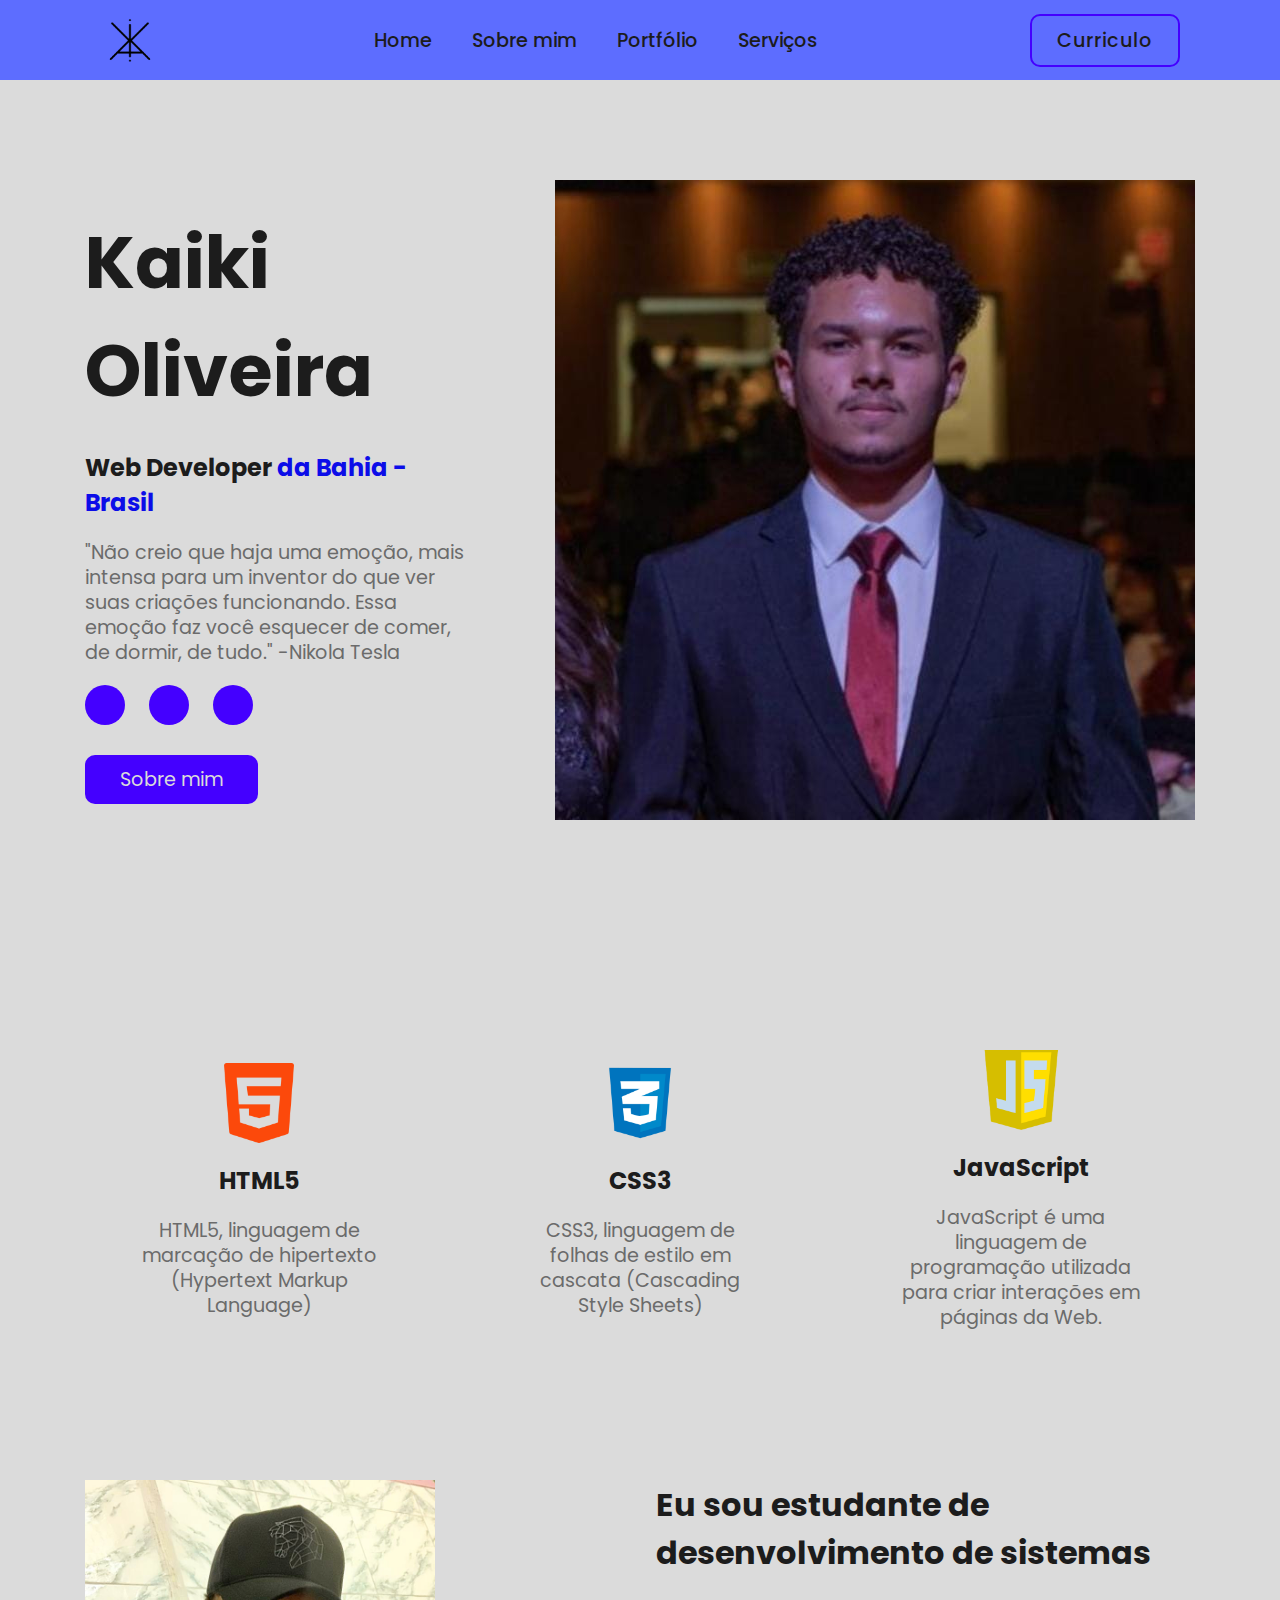
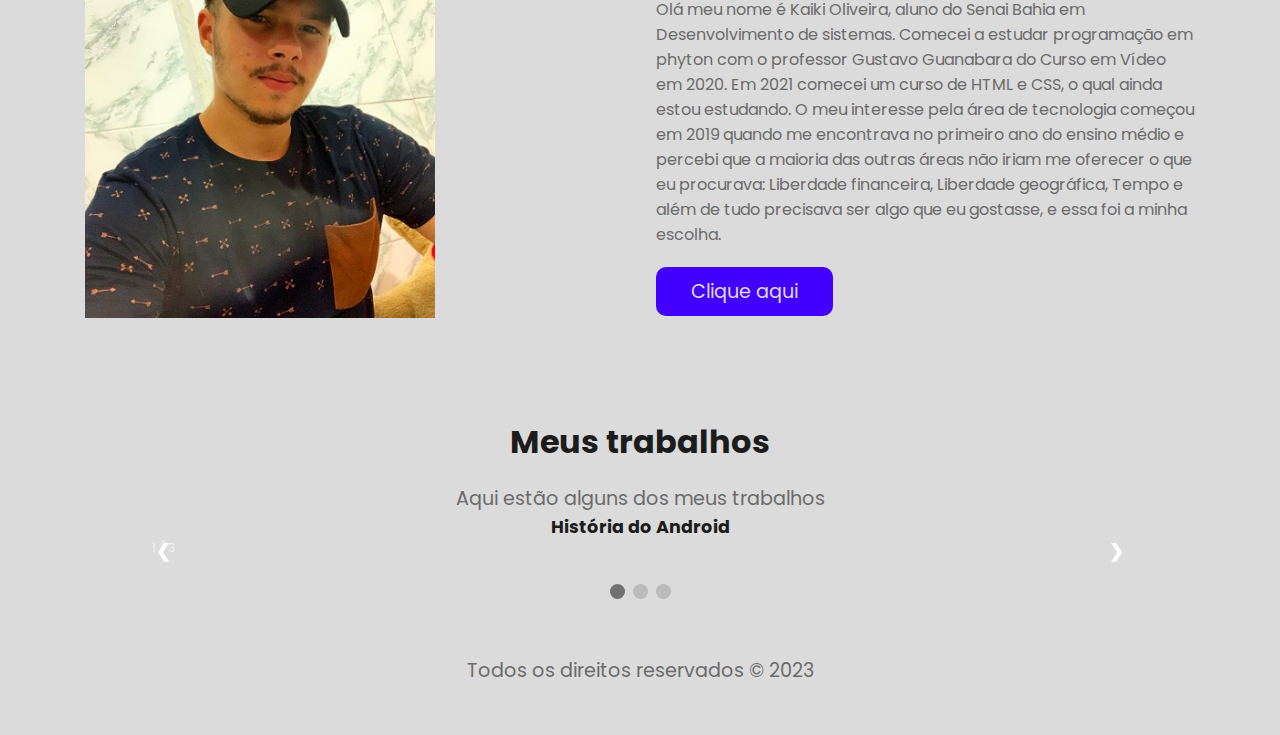
==== index.html @ 431f1cb1 "..." ====
<!DOCTYPE html>
<html lang="en">

<head>
    <meta charset="UTF-8">
    <meta http-equiv="X-UA-Compatible" content="IE=edge">
    <meta name="viewport" content="width=device-width, initial-scale=1.0">
    <link rel="shortcut icon" href="images/logo.png" type="image/x-icon">
    <title>Kaiki Oliveira</title>
    <link rel="stylesheet" href="css/style.css">
    <link rel="stylesheet" href="css/slide.css">
    <link rel="stylesheet" href="https://cdnjs.cloudflare.com/ajax/libs/font-awesome/6.2.0/css/all.min.css"
        integrity="sha512-xh6O/CkQoPOWDdYTDqeRdPCVd1SpvCA9XXcUnZS2FmJNp1coAFzvtCN9BmamE+4aHK8yyUHUSCcJHgXloTyT2A=="
        crossorigin="anonymous" referrerpolicy="no-referrer" />
    <link rel="preconnect" href="https://fonts.googleapis.com">
    <link rel="preconnect" href="https://fonts.gstatic.com" crossorigin>
    <link href="https://fonts.googleapis.com/css2?family=Poppins:wght@300;500;700&display=swap" rel="stylesheet">
</head>

<body onload="carregar()" >
    <!-- header -->
    <header >
        <div id="header">
            <a href="#" class="logo-header"><img src="images/logo.png" alt="logo kaiki"></a>
            <div class="fa-solid-fa-square-ellipsis" id="navbar-icon"><img src="images/menu.png" alt="..."></div>

            <ul class="navbar-header">
                <li><a href="#home">Home</a></li>
                <li><a href="#about">Sobre mim</a></li>
                <li><a href="#portfolio">Portfólio</a></li>
                <li><a href="#services">Serviços</a></li>
                <!--<li><a href="#contact">Fale comigo</a></li>-->
            </ul>
            <a href="curriculo/curriculo-kaiki.pdf" target="_blank" class="bnt-header">Curriculo</a>
        </div>

    </header>
    <!--home-->
    <section class="home" id="home">
        <div class="home-text">
            <h1>Kaiki Oliveira</h1>
            <h5>Web Developer <span>da Bahia - Brasil</span>
            </h5>
            <p>"Não creio que haja uma emoção, mais intensa para um inventor do que ver suas criações funcionando. Essa emoção faz você esquecer de comer, de dormir, de tudo."
                -Nikola Tesla</p>
            <div class="home-social-media">
                <a href="https://www.linkedin.com/in/kaiki-oliveira-22873a235/" target="_blank"><i
                        class="fa-brands fa-linkedin"></i></a>
                <a href="https://github.com/kaiki-oliveira" target="_blank"><i class="fa-brands fa-square-github"></i></a>
                <a href="https://www.instagram.com/kaikioliveira.95/" target="_blank"><i
                        class="fa-brands fa-square-instagram"></i></a>
            </div>
            <a href="#" class="btn">Sobre mim</a>
        </div>
        <div class="home-image">
            <img src="images/kaiki.jpeg" alt="foto de kaiki">
        </div>

    </section>


    <!-- services-->
    <section class="sevices" id="services">
        <div class="services-itens">
            <div class="service-item">
                <div class="service-item-image">
                    <img src="images/html.png" alt="html">
                </div>
                <h3>HTML5</h3>
                <p>HTML5, linguagem de marcação de hipertexto (Hypertext Markup Language)</p>

            </div>

            <div class="service-item">
                <div class="service-item-image">
                    <img src="images/css.png" alt="css">
                </div>
                <h3>CSS3</h3>
                <p>CSS3, linguagem de folhas de estilo em cascata (Cascading Style Sheets)</p>

            </div>
            <div class="service-item">
                <div class="service-item-image">
                    <img src="images/javascript.png" alt="JavaScript">
                </div>
                <h3>JavaScript</h3>
                <p>JavaScript é uma linguagem de programação utilizada para criar interações em páginas da Web.</p>

            </div>



        </div>

    </section>

    <!-- sobre mim-->
    <section class="about" id="about">
        <div class="about-image">
            <img src="images/kaiki-2.jpeg" alt="">
        </div>
        <div class="about-text">
            <h3> Eu sou estudante de desenvolvimento de sistemas</h3>
            <p>Olá meu nome é Kaiki Oliveira, aluno do Senai Bahia em Desenvolvimento de sistemas. Comecei a estudar
                programação em phyton com o professor Gustavo Guanabara do Curso em Vídeo em 2020. Em 2021 comecei um curso de HTML e CSS,
                o qual ainda estou estudando. O meu interesse pela área de tecnologia começou em 2019 quando me encontrava no primeiro ano do ensino médio
                e percebi que a maioria das outras áreas não iriam me oferecer o que eu procurava:
                Liberdade financeira, Liberdade geográfica, Tempo e além de tudo precisava ser algo que eu gostasse, e essa foi a minha escolha.
            </p>
            <a href="#" class="btn">Clique aqui</a>
        </div>

    </section>
    <!--slide-->
    
    <section class="portfolio" id="portfolio">
        <div class="portfolio-head">
            <h3>Meus trabalhos</h3>
            <p>Aqui estão alguns dos meus trabalhos</p>

        </div>
        <div class="slideshow-container">

            <div class="mySlides fade">
                <div class="numbertext">1 / 3</div>

                <div class="img"><a href="https://kaiki-oliveira.github.io/Desafio-Android/" target="_blank"><img src="images/android.png" alt=""></a></div>

                <div class="text">
                    <h3>História do Android</h3>
                </div>
            </div>

            <div class="mySlides fade">
                <div class="numbertext">2 / 3</div>

                <div class="img"><a href="https://kaiki-oliveira.github.io/Blog/" target="_blank"><img src="images/blog.png" alt=""></a></div>

                <div class="text">
                    <h3>Blog de calistenia</h3>
                </div>
            </div>

            <div class="mySlides fade">
                <div class="numbertext">3 / 3</div>

                <div class="img"><a href="https://kaiki-oliveira.github.io/Snake-Game/" target="_blank"><img src="images/snake.png" alt=""></a></div>

                <div class="text">
                    <h3>Jogo da cobrinha</h3>
                </div>
            </div>


            <a class="prev" onclick="plusSlides(-1)">❮</a>
            <a class="next" onclick="plusSlides(1)">❯</a>

        </div>
        <br>

        <div style="text-align:center">
            <span class="dot" onclick="currentSlide(1)"></span>
            <span class="dot" onclick="currentSlide(2)"></span>
            <span class="dot" onclick="currentSlide(3)"></span>
            
        </div>
    </section>

    <!-- contact-->
    <!--<section class="contact" id="contact">
        <div class="contact-container">
            <div class="contact-text">
                <h3>Fale comigo</h3>
                <p>Lorem ipsum dolor sit, amet consectetur adipisicing elit. Vero voluptates illo, quaerat alias earum
                    repudiandae voluptatum suscipit quam esse accusantium corrupti repellat sapiente accusamus non!
                    Quia, libero! Tempore, labore veniam.</p>
            </div>
            <div class="form">
                <form action="">
                    <input type="email" name="email" placeholder="Envie sua mengem" required>
                    <input type="submit" name="submit" value="ENVIR MENSAGEM">
                </form>
            </div>

        </div>

    </section>-->
    <footer>
        <p>Todos os direitos reservados &copy; 2023</p>
    </footer>
    <!-- js scrollreveal -->
    <script src="https://unpkg.com/scrollreveal"></script>
    <!--js-->
    <script type="text/javascript" src="js/script.js"></script>

    <script>
        let slideIndex = 1;
        showSlides(slideIndex);

        function plusSlides(n) {
            showSlides(slideIndex += n);
        }

        function currentSlide(n) {
            showSlides(slideIndex = n);
        }

        function showSlides(n) {
            let i;
            let slides = document.getElementsByClassName("mySlides");
            let dots = document.getElementsByClassName("dot");
            if (n > slides.length) { slideIndex = 1 }
            if (n < 1) { slideIndex = slides.length }
            for (i = 0; i < slides.length; i++) {
                slides[i].style.display = "none";
            }
            for (i = 0; i < dots.length; i++) {
                dots[i].className = dots[i].className.replace(" active", "");
            }
            slides[slideIndex - 1].style.display = "block";
            dots[slideIndex - 1].className += " active";
        }
    </script>
</body>

</html>
---- css/style.css ----
/* name: Kaiki Oliveira Nascmento dos Santos
e-mail: kaikioliveira.95@gmail.com
version: 3.0.1 */
*{
    font-family: 'Poppins', sans-serif;
    padding: 0;
    margin: 0;
    text-decoration: none;
    scroll-behavior: smooth;
}
body{
    background-color: var(--bg-color);
    color: var(--text-color);
}
:root{
    --bg-color:#dbdbdb;
    --text-color:#1c1c1c;
    --main-color:#4400ff;
    --secont-coolor:#6b6b6b;
    --big-font:4.5rem;
    --h2-font:3.2rem;
    --p-font:1.2rem;
}
/*header*/
header{
    position: fixed;
    width: 100%;
    top: 0;
    right: 0;
    z-index: 10;
    background: #5d6dff;
}
#header{
    max-width: 1100px;
    margin: 0 auto;
    display: flex;
    align-items: center;
    justify-content: space-between;
    padding: 10px;
}
.logo-header img{
    width: 60px;
}
.navbar-header{
    display: flex;
    list-style: none;
}
.navbar-header li{
    position: relative;
}
.navbar-header a{
    color: var(--text-color);
    font-size: var(--p-font);
    font-weight: 500;
    padding: 10px 20px;
}
.navbar-header a::after{
    content: '';
    position: absolute;
    width: 0%;
    height: 2px;
    background-color: #0C0DE8;
    bottom: -5px;
    left: 0;
    transition: ease .50s;
}
.navbar-header a:hover::after{
    width: 100%;
}
#navbar-icon{
    font-size: 25px;
    color: var(--text-color);
    z-index: 11;
    cursor: pointer;
    display: none;
}
#navbar-icon img{
    width: 40px;
}
.bnt-header{
    display: inline-block;
    padding: 10px 25px;
    border: 2px solid var(--main-color) ;
    border-radius: 10px;
    color: var(--text-color);
    letter-spacing: 1px;
    font-size: var(--p-font);
    font-weight: 500;
    transition: ease .50s;
}
.bnt-header:hover{
    color: var(--bg-color);
    background: #0C0DE8;
    transform: scale(1.2);
}
.fa-solid, .fas {
    font-family: "Font Awesome 6 Free";
    font-weight: 900;
}
/*home*/
section{
    max-width: 1110px;
    margin: 0 auto;
    padding-top: 100px;
}
.home{
    min-height: 100vh;
    height: 100%;
    width: 100%;
    position: relative;
    display: grid;
    grid-template-columns: repeat(2,1fr);
    align-items: center;
    grid-gap: 5rem;
}
.home-text h1{
    margin: 12px 0 25px 0;
    font-size: var(--big-font);
}
.home-text h5{
    margin-bottom: 20px;
    font-size: 24px;
}
.home-text span{
    color: #0C0DE8;
}
.home-text p{
    font-size: var(--p-font);
    color: var(--secont-coolor);
    line-height: 25px;
    margin-bottom: 20px;
}
.home-social-media a{
    width: 40px;
    height: 40px;
    border-radius: 50%;
    display: inline-flex;
    align-items: center;
    justify-content: center;
    background: var(--main-color);
    color: var(--bg-color);
    margin: 0 20px 30px 0;
}
.home-social-media a:hover{
    transform: scale(1.2);
    background: #0808d1;
    transition: ease .50s;
}
.home-image{
    border: #0808d1;
}
.btn{
    display: inline-block;
    color: var(--bg-color);
    background: var(--main-color);
    font-size: var(--p-font);
    padding: 10px 35px;
    border-radius: 10px;
    transition: ease .50s;
}
.btn:hover{
    transform: scale(1.2);
}

/*services*/
.services-itens{
    display: grid;
    grid-template-columns: repeat(auto-fit, minmax(210px, auto));
    grid-gap: 2rem;
    align-items: center;
    text-align: center;
}
.service-item{
    padding: 50px;
    transition: ease .50s;
    cursor: pointer;
}
.service-item-image img{
    max-width: 100%;
    width: 80px;
    height: auto;
    margin-bottom:20px;
}
.service-item h3{
    font-size: 24px;
    margin-bottom: 20px;

}
.service-item p{
    font-size: var(--p-font);
    color: var(--secont-coolor);
    line-height: 25px;
}
.service-item:hover{
    background: #fff;
    box-shadow: 20px 0 90px 0 rgb(10 10 70 / 10%);
    border-radius: 12px;
    will-change: transform;
    transform: perspective(1000px) rotatex(4.80deg) rotateY(10.2deg) scale3d(1.0,1.0,1.0);
}
/*about*/
.about{
    display: grid;
    grid-template-columns: repeat(2,2fr);
    align-items: center;
    grid-gap:2rem;
}
.about img{
    max-width: 100%;
    width: 350px;
    height: auto;
}
.about-text h3{
    font-size: 32px;
    margin-bottom: 20px;

}
.about-text p{
    font: var(--p-font);
    color: var(--secont-coolor);
    line-height: 25px;
    margin-bottom: 20px;
}

/*portfolio*/


.portfolio-head{
    text-align: center;
}
.portfolio-head h3{
    font-size: 32px;
    margin-bottom: 20px;
}
.portfolio-head p{
    font-size: var(--p-font);
    color: var(--secont-coolor);
    line-height: 25px;
    margin-bottom: 20px;
}
.portfolio-content{
    display: grid;
    grid-template-columns: repeat(auto-fit, minmax(300px, auto));
    grid-gap: 2rem;
    align-items: center;
    margin-top: 10px;
    text-align: center;
    cursor: pointer;
}

/*contact*/
.contact{
    background: linear-gradient(360deg, #0D4EFF, #0C0DE8);
    margin-top: 150px;
    padding: 50px 120px;
    display: flex;
    align-items: center;
    justify-content: center;
    text-align: center;
    border-radius: 10px;

}
.contact-text h3{
    font-size: 25px;
    color: var(--bg-color);
    margin-bottom: 20px;
}
.contact-text p{
    font-size: var(--p-font);
    color: var(--bg-color);
}
.form input[type="email"]{
    max-width: 100%;
    width: 450px;
    padding: 15px;
    background: var(--bg-color);
    color: var(--text-color);
    border: none;
    margin: 0 10px;
    border-radius: 10px;
}
.form input[type="submit"]{
    padding: 15px;
    background: var(--main-color);
    color: var(--bg-color);
    border: none;
    margin: 0 10px;
    border-radius: 10px;
    transition: ease .50s;
}
.form input[type="submit"]:hover{
    transform: scale(1.2);
}
footer{
    text-align: center;
    padding: 50px 0;
    font-size: var(--p-font);
    color: var(--secont-coolor);
}

header.sticky{
    background: #4400ff75;
    padding: 5px 0;
    box-shadow: 0 0 10px rgb(0 0 0 / 20%);
}
---- css/slide.css ----
/* slider */

* {box-sizing: border-box}
body {font-family: Verdana, sans-serif; margin:0}
.mySlides {display: none}
img {vertical-align: middle;}

/* Slideshow container */
.slideshow-container {
  max-width: 1000px;
  position: relative;
  margin: auto;
  border-radius: 10px;
}

/* Next & previous buttons */
.prev, .next {
  cursor: pointer;
  position: absolute;
  top: 50%;
  width: auto;
  padding: 16px;
  margin-top: -22px;
  color: white;
  font-weight: bold;
  font-size: 18px;
  transition: 0.6s ease;
  border-radius: 0 3px 3px 0;
  user-select: none;
}

/* Position the "next button" to the right */
.next {
  right: 0;
  border-radius: 3px 0 0 3px;
}

/* On hover, add a black background color with a little bit see-through */
.prev:hover, .next:hover {
  background-color: rgba(0,0,0,0.8);
}

/* Caption text */
.text {
  color: var(--text-color);
  font-size: 15px;
  padding: 8px 12px;
  position: absolute;
  bottom: 8px;
  width: 100%;
  text-align: center;
}

/* Number text (1/6 etc) */
.numbertext {
  color: #f2f2f2;
  font-size: 12px;
  padding: 8px 12px;
  position: absolute;
  top: 0;
}

/* The dots/bullets/indicators */
.dot {
  cursor: pointer;
  height: 15px;
  width: 15px;
  margin: 0 2px;
  background-color: #bbb;
  border-radius: 50%;
  display: inline-block;
  transition: background-color 0.6s ease;
}

.active, .dot:hover {
  background-color: #717171;
}

/* Fading animation */
.fade {
  animation-name: fade;
  animation-duration: 1.5s;
}
iframe{
  width: 1000px;
  height: 450px;
}

@keyframes fade {
  from {opacity: .4} 
  to {opacity: 1}
}

/* On smaller screens, decrease text size */
@media only screen and (max-width: 300px) {
  .prev, .next,.text {font-size: 11px}
}


@media(max-width: 1200px) { 
    
  section{

    padding-left: 20px; 
    padding-right: 20px; 
    transition: .3s;
  }
  
  .home-image img{
    max-width: 450px; 
    transition: .3s;
  } 
  
  :root{
    --big-font: 4rem; 
    --h2-font: 2.5rem; 
    --p-font: 1rem; 
    transition: .3s;
  }
}
@media(max-width: 860px) {
    
  .home{
    grid-template-columns: 1fr;  
    min-height: 100vh; 
    grid-gap: 1rem;
  } 

  .home-image{
    text-align: center; 
  }
  .slideshow-container {
    max-width: 600px;
    position: relative;
    margin: auto;
    border-radius: 10px;
  }
  iframe{
    width: 600px;
  }
    /*curriculo*/
    .curriculo{
      max-width: 600px;
    }
    .curriculo img{
      max-width: 600px;
    }
}   
@media(max-width: 600px) { 
  #navbar-icon{
    display: block;
}
  :root{
    --big-font: 3rem; 
    --h2-font: 0.8rem; 
    transition: .3s;
  } 
  .home{
    min-height: 80%;
  }
  .home-text{
    max-width: 255px;
  }
  .home-image img{
    max-width: 255px;
  }

  .navbar-header {
    position: absolute;
    top: -1000px; 
    Left: 0; 
    right: 0; 
    flex-direction: column; 
    background: #CCC; 
    opacity: 0.8; 
    text-align: center; 
    transition: all .50s;
  }
  .navbar-header a{
    display: block; 
    padding: 0.8rem;
  }
  .navbar-header a:hover{
    background: var(--main-color); 
    color: var(--bg-color);
  }
      
  .navbar-header a::after{ 
    display: none;   
  }
  .navbar-header.active{
    top: 100%;
  }
      
  .services-itens {
    grid-template-columns: 1fr;
  }
  .about{   
      grid-template-columns: 1fr;
  }

  .about-image {
      text-align: center;
  }
  .about-image img{
    max-width: 255px;
  }
  .about-text{
      text-align: center;
      max-width: 255px;
  }    
  .about-text h3{
    font-size: 30px;
    max-width: 255px;
  }
  .portfolio-content {
      grid-template-columns: 2fr;
  }
  .slideshow-container {
    max-width: 255px;
    position: relative;
    margin: auto;
    border-radius: 10px;
  }
  .portfolio{
    max-width: 255px;
  }
  iframe {
    width: 255px;
  }
  .contact{
    max-width: 255px;
  }
  .form form{
    margin: auto;
    max-width: 235px;
  }

  /*curriculo*/
  .curriculo{
    max-width: 255px;
  }
  .curriculo img{
    max-width: 290px;
  }
}
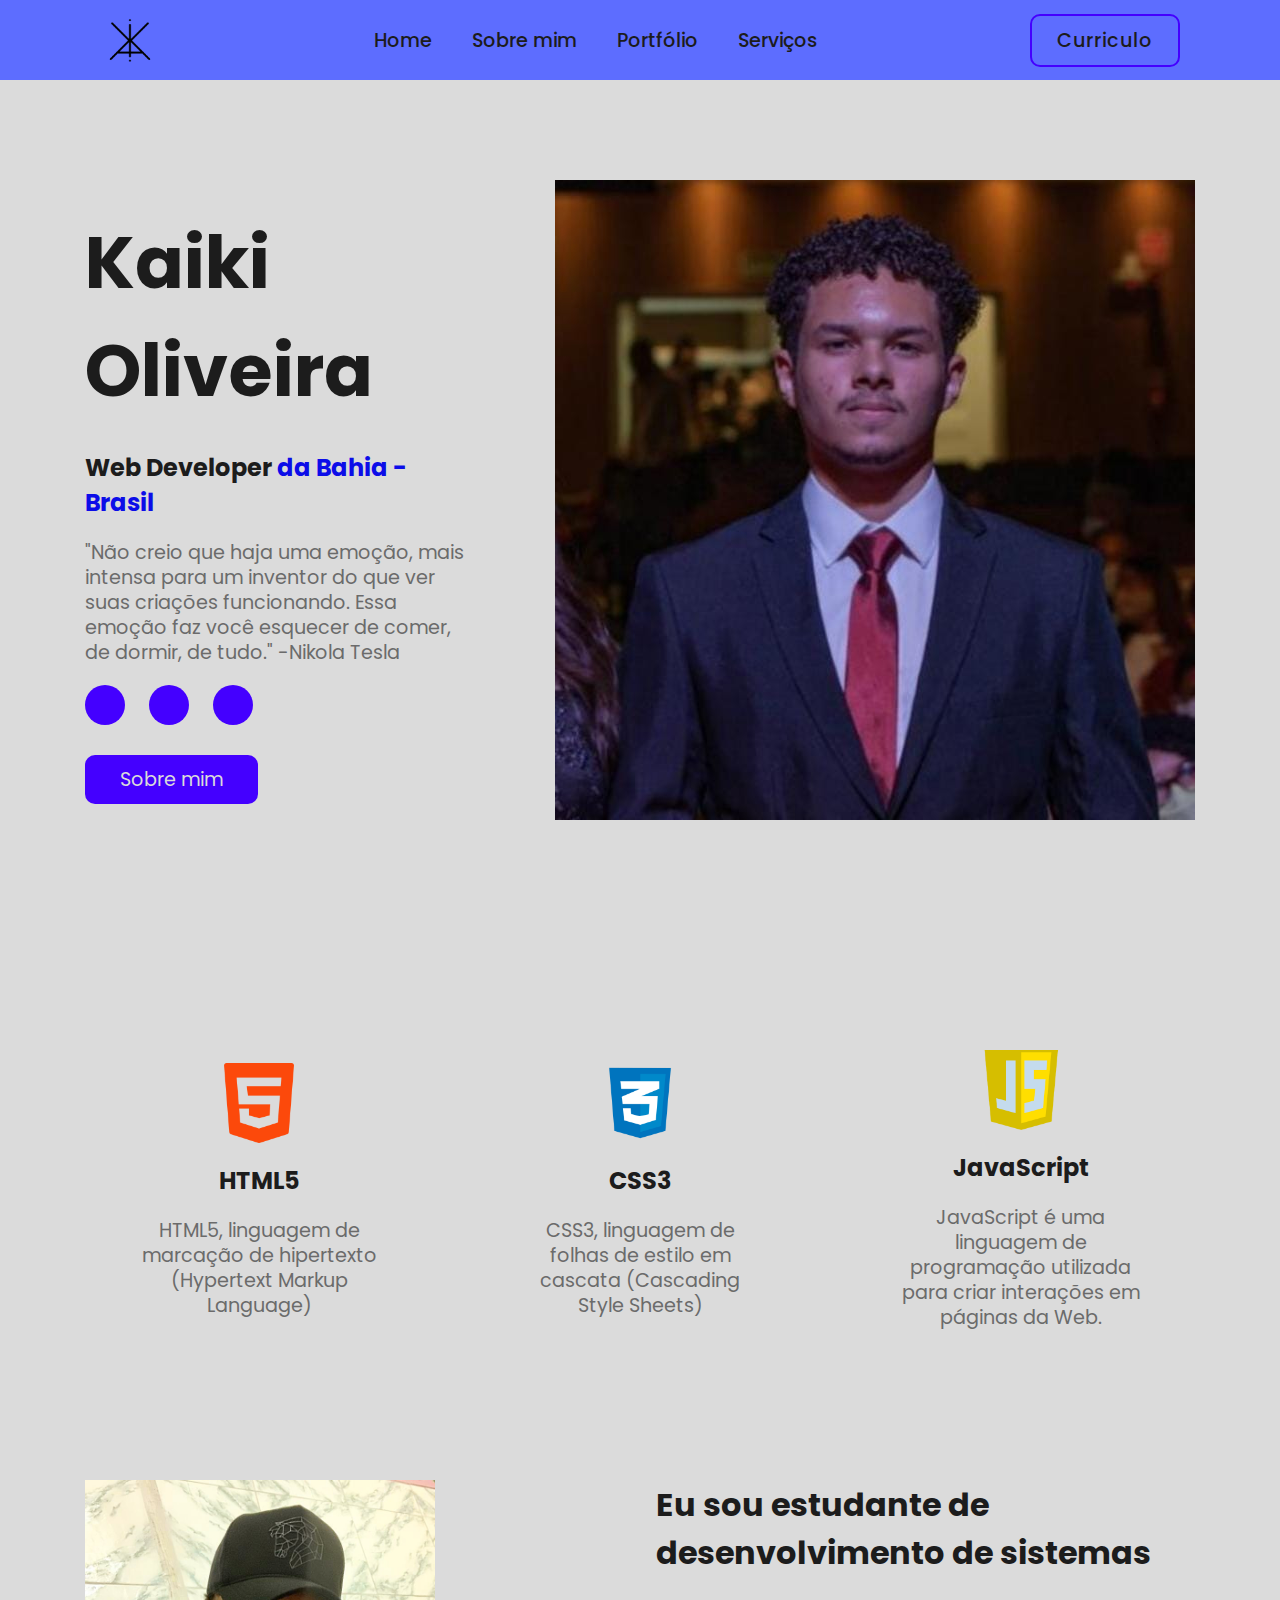
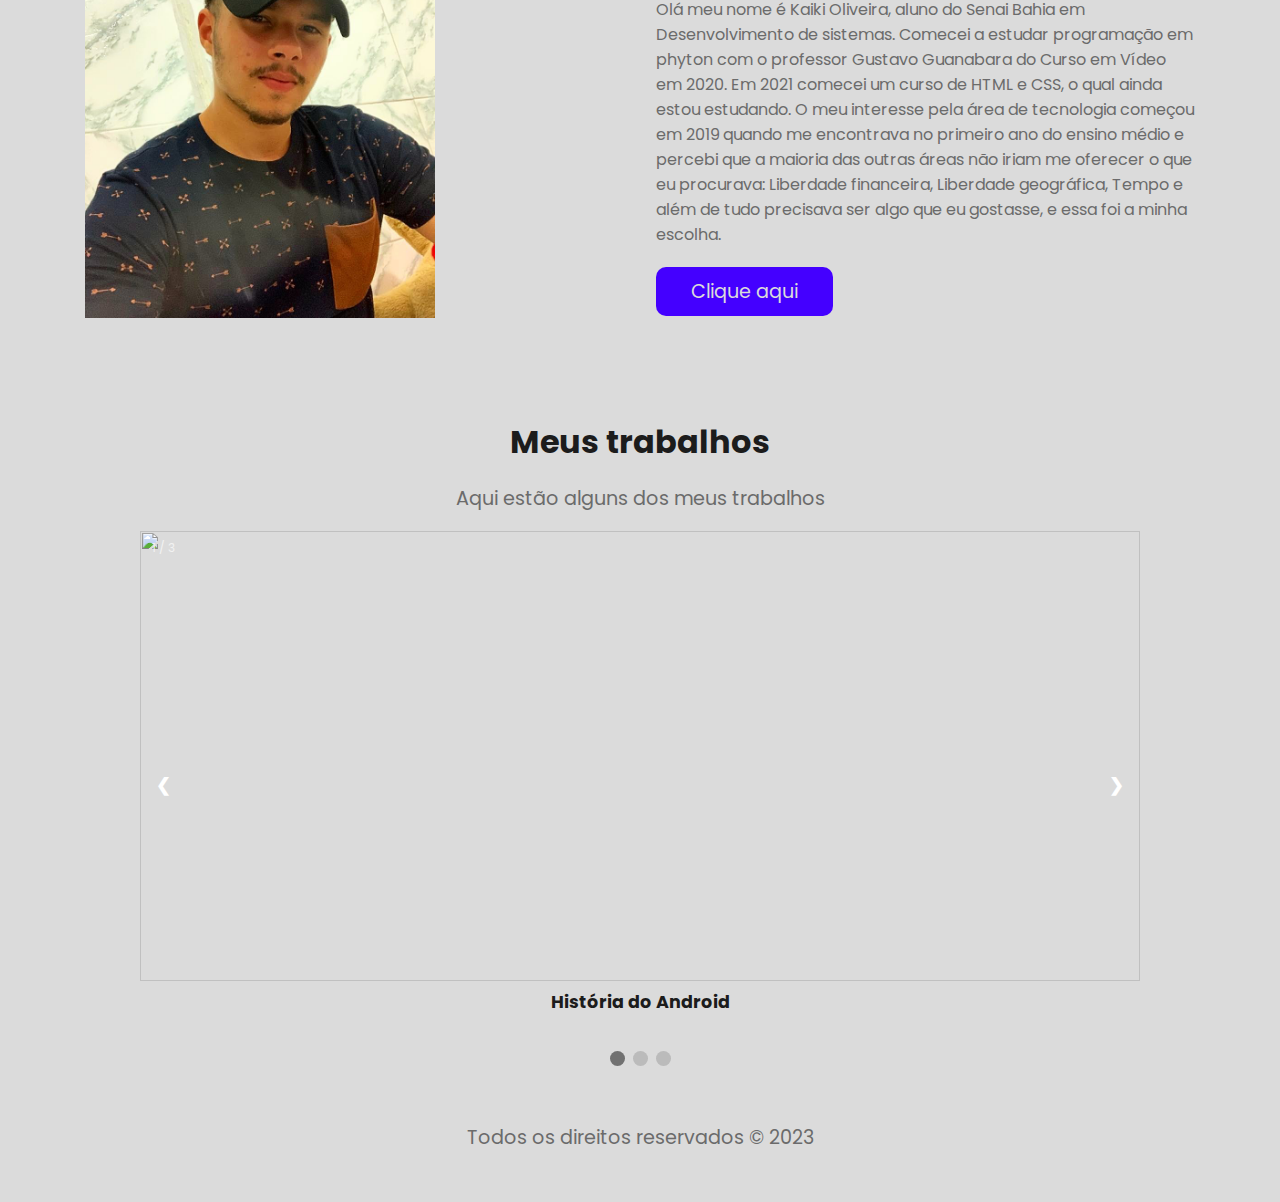
==== commit 474006f3: "responsividade" ====
--- a/index.html
+++ b/index.html
@@ -9,6 +9,7 @@
     <title>Kaiki Oliveira</title>
     <link rel="stylesheet" href="css/style.css">
     <link rel="stylesheet" href="css/slide.css">
+    <link rel="stylesheet" href="css/responsive.css">
     <link rel="stylesheet" href="https://cdnjs.cloudflare.com/ajax/libs/font-awesome/6.2.0/css/all.min.css"
         integrity="sha512-xh6O/CkQoPOWDdYTDqeRdPCVd1SpvCA9XXcUnZS2FmJNp1coAFzvtCN9BmamE+4aHK8yyUHUSCcJHgXloTyT2A=="
         crossorigin="anonymous" referrerpolicy="no-referrer" />
--- a/css/slide.css
+++ b/css/slide.css
@@ -2,7 +2,8 @@
 
 * {box-sizing: border-box}
 body {font-family: Verdana, sans-serif; margin:0}
-.mySlides {display: none}
+.mySlides {
+  display: none}
 img {vertical-align: middle;}
 
 /* Slideshow container */
@@ -42,10 +43,12 @@
 
 /* Caption text */
 .text {
+  
+  
   color: var(--text-color);
   font-size: 15px;
   padding: 8px 12px;
-  position: absolute;
+  
   bottom: 8px;
   width: 100%;
   text-align: center;
@@ -80,8 +83,9 @@
 .fade {
   animation-name: fade;
   animation-duration: 1.5s;
+  
 }
-iframe{
+.img img{
   width: 1000px;
   height: 450px;
 }
@@ -91,156 +95,3 @@
   to {opacity: 1}
 }
 
-/* On smaller screens, decrease text size */
-@media only screen and (max-width: 300px) {
-  .prev, .next,.text {font-size: 11px}
-}
-
-
-@media(max-width: 1200px) { 
-    
-  section{
-
-    padding-left: 20px; 
-    padding-right: 20px; 
-    transition: .3s;
-  }
-  
-  .home-image img{
-    max-width: 450px; 
-    transition: .3s;
-  } 
-  
-  :root{
-    --big-font: 4rem; 
-    --h2-font: 2.5rem; 
-    --p-font: 1rem; 
-    transition: .3s;
-  }
-}
-@media(max-width: 860px) {
-    
-  .home{
-    grid-template-columns: 1fr;  
-    min-height: 100vh; 
-    grid-gap: 1rem;
-  } 
-
-  .home-image{
-    text-align: center; 
-  }
-  .slideshow-container {
-    max-width: 600px;
-    position: relative;
-    margin: auto;
-    border-radius: 10px;
-  }
-  iframe{
-    width: 600px;
-  }
-    /*curriculo*/
-    .curriculo{
-      max-width: 600px;
-    }
-    .curriculo img{
-      max-width: 600px;
-    }
-}   
-@media(max-width: 600px) { 
-  #navbar-icon{
-    display: block;
-}
-  :root{
-    --big-font: 3rem; 
-    --h2-font: 0.8rem; 
-    transition: .3s;
-  } 
-  .home{
-    min-height: 80%;
-  }
-  .home-text{
-    max-width: 255px;
-  }
-  .home-image img{
-    max-width: 255px;
-  }
-
-  .navbar-header {
-    position: absolute;
-    top: -1000px; 
-    Left: 0; 
-    right: 0; 
-    flex-direction: column; 
-    background: #CCC; 
-    opacity: 0.8; 
-    text-align: center; 
-    transition: all .50s;
-  }
-  .navbar-header a{
-    display: block; 
-    padding: 0.8rem;
-  }
-  .navbar-header a:hover{
-    background: var(--main-color); 
-    color: var(--bg-color);
-  }
-      
-  .navbar-header a::after{ 
-    display: none;   
-  }
-  .navbar-header.active{
-    top: 100%;
-  }
-      
-  .services-itens {
-    grid-template-columns: 1fr;
-  }
-  .about{   
-      grid-template-columns: 1fr;
-  }
-
-  .about-image {
-      text-align: center;
-  }
-  .about-image img{
-    max-width: 255px;
-  }
-  .about-text{
-      text-align: center;
-      max-width: 255px;
-  }    
-  .about-text h3{
-    font-size: 30px;
-    max-width: 255px;
-  }
-  .portfolio-content {
-      grid-template-columns: 2fr;
-  }
-  .slideshow-container {
-    max-width: 255px;
-    position: relative;
-    margin: auto;
-    border-radius: 10px;
-  }
-  .portfolio{
-    max-width: 255px;
-  }
-  iframe {
-    width: 255px;
-  }
-  .contact{
-    max-width: 255px;
-  }
-  .form form{
-    margin: auto;
-    max-width: 235px;
-  }
-
-  /*curriculo*/
-  .curriculo{
-    max-width: 255px;
-  }
-  .curriculo img{
-    max-width: 290px;
-  }
-}--- a/css/responsive.css
+++ b/css/responsive.css
@@ -0,0 +1,391 @@
+/* On smaller screens, decrease text size */
+@media only screen and (max-width: 300px) {
+    .prev, .next,.text {font-size: 11px}
+  }
+  
+  
+  @media(max-width: 1200px) { 
+      
+    section{
+  
+      padding-left: 20px; 
+      padding-right: 20px; 
+      transition: .3s;
+    }
+    
+    .home-image img{
+      max-width: 450px; 
+      transition: .3s;
+    } 
+    
+    :root{
+      --big-font: 4rem; 
+      --h2-font: 2.5rem; 
+      --p-font: 1rem; 
+      transition: .3s;
+    }
+  }
+  @media(max-width: 1050px){
+    .slideshow-container {
+      max-width: 900px;
+      position: relative;
+      margin: auto;
+      border-radius: 10px;
+    }
+    .img img{ 
+      max-width: 900px;
+      position: relative;
+      margin: auto;
+      border-radius: 10px;
+    }
+  }
+  @media(max-width: 955px){
+    .slideshow-container {
+      max-width: 800px;
+      position: relative;
+      margin: auto;
+      border-radius: 10px;
+    }
+    .img img{ 
+      max-width: 800px;
+      position: relative;
+      margin: auto;
+      border-radius: 10px;
+    }
+  }
+  
+  @media(max-width: 860px) {
+      
+    .home{
+      grid-template-columns: 1fr;  
+      min-height: 100vh; 
+      grid-gap: 1rem;
+    } 
+  
+    .home-image{
+      text-align: center; 
+    }
+    .slideshow-container {
+      max-width: 600px;
+      position: relative;
+      margin: auto;
+      border-radius: 10px;
+    }
+    .img img{ 
+      max-width: 600px;
+      position: relative;
+      margin: auto;
+      border-radius: 10px;
+    }
+  }   
+  
+  @media(max-width: 670px) { 
+    #navbar-icon{
+      display: block;
+    }
+    :root{
+      --big-font: 3rem; 
+      --h2-font: 0.8rem; 
+      transition: .3s;
+    } 
+    .home{
+      min-height: 80%;
+    }
+    .home-text{
+      max-width: 255px;
+    }
+    .home-image img{
+      max-width: 255px;
+    }
+  
+    .navbar-header {
+      position: absolute;
+      top: -1000px; 
+      Left: 0; 
+      right: 0; 
+      flex-direction: column; 
+      background: #CCC; 
+      opacity: 0.8; 
+      text-align: center; 
+      transition: all .50s;
+    }
+    .navbar-header a{
+      display: block; 
+      padding: 0.8rem;
+    }
+    .navbar-header a:hover{
+      background: var(--main-color); 
+      color: var(--bg-color);
+    }
+        
+    .navbar-header a::after{ 
+      display: none;   
+    }
+    .navbar-header.active{
+      top: 100%;
+    }
+        
+    .services-itens {
+      grid-template-columns: 1fr;
+    }
+    .about{   
+        grid-template-columns: 1fr;
+    }
+  
+    .about-image {
+        text-align: center;
+    }
+    .about-image img{
+      max-width: 255px;
+    }
+    .about-text{
+        text-align: center;
+        max-width: 255px;
+    }    
+    .about-text h3{
+      font-size: 30px;
+      max-width: 255px;
+    }
+    .portfolio-content {
+        grid-template-columns: 2fr;
+    }
+    .slideshow-container {
+      max-width: 500px;
+      position: relative;
+      margin: auto;
+      border-radius: 10px;
+    }
+    .portfolio{
+      max-width: 500px;
+      position: relative;
+      margin: auto;
+      border-radius: 10px;
+    }
+    .img img {
+      width: 460px;
+    }
+    .contact{
+      max-width: 255px;
+    }
+    .form form{
+      margin: auto;
+      max-width: 235px;
+    }
+  
+    /*curriculo*/
+    .curriculo{
+      max-width: 255px;
+    }
+    .curriculo img{
+      max-width: 290px;
+    }
+  }
+  @media(max-width: 520px) { 
+    #navbar-icon{
+      display: block;
+    }
+    :root{
+      --big-font: 3rem; 
+      --h2-font: 0.8rem; 
+      transition: .3s;
+    } 
+    .home{
+      min-height: 80%;
+    }
+    .home-text{
+      max-width: 255px;
+    }
+    .home-image img{
+      max-width: 255px;
+    }
+  
+    .navbar-header {
+      position: absolute;
+      top: -1000px; 
+      Left: 0; 
+      right: 0; 
+      flex-direction: column; 
+      background: #CCC; 
+      opacity: 0.8; 
+      text-align: center; 
+      transition: all .50s;
+    }
+    .navbar-header a{
+      display: block; 
+      padding: 0.8rem;
+    }
+    .navbar-header a:hover{
+      background: var(--main-color); 
+      color: var(--bg-color);
+    }
+        
+    .navbar-header a::after{ 
+      display: none;   
+    }
+    .navbar-header.active{
+      top: 100%;
+    }
+        
+    .services-itens {
+      grid-template-columns: 1fr;
+    }
+    .about{   
+        grid-template-columns: 1fr;
+    }
+  
+    .about-image {
+        text-align: center;
+    }
+    .about-image img{
+      max-width: 255px;
+    }
+    .about-text{
+        text-align: center;
+        max-width: 255px;
+    }    
+    .about-text h3{
+      font-size: 30px;
+      max-width: 255px;
+    }
+    .portfolio-content {
+        grid-template-columns: 2fr;
+    }
+    .slideshow-container {
+      max-width: 350px;
+      position: relative;
+      margin: auto;
+      border-radius: 10px;
+    }
+    .portfolio{
+      max-width: 350px;
+      position: relative;
+      margin: auto;
+      border-radius: 10px;
+    }
+    .img img {
+      max-width: 310px;
+      position: relative;
+      margin: auto;
+      border-radius: 10px;
+    }
+    .contact{
+      max-width: 255px;
+    }
+    .form form{
+      margin: auto;
+      max-width: 235px;
+    }
+  
+    /*curriculo*/
+    .curriculo{
+      max-width: 255px;
+    }
+    .curriculo img{
+      max-width: 290px;
+    }
+  }
+  
+  @media(max-width: 340px) { 
+    #navbar-icon{
+      display: block;
+    }
+    :root{
+      --big-font: 3rem; 
+      --h2-font: 0.8rem; 
+      transition: .3s;
+    } 
+    .home{
+      min-height: 80%;
+    }
+    .home-text{
+      max-width: 255px;
+    }
+    .home-image img{
+      max-width: 255px;
+    }
+  
+    .navbar-header {
+      position: absolute;
+      top: -1000px; 
+      Left: 0; 
+      right: 0; 
+      flex-direction: column; 
+      background: #CCC; 
+      opacity: 0.8; 
+      text-align: center; 
+      transition: all .50s;
+    }
+    .navbar-header a{
+      display: block; 
+      padding: 0.8rem;
+    }
+    .navbar-header a:hover{
+      background: var(--main-color); 
+      color: var(--bg-color);
+    }
+        
+    .navbar-header a::after{ 
+      display: none;   
+    }
+    .navbar-header.active{
+      top: 100%;
+    }
+        
+    .services-itens {
+      grid-template-columns: 1fr;
+    }
+    .about{   
+        grid-template-columns: 1fr;
+    }
+  
+    .about-image {
+        text-align: center;
+    }
+    .about-image img{
+      max-width: 255px;
+    }
+    .about-text{
+        text-align: center;
+        max-width: 255px;
+    }    
+    .about-text h3{
+      font-size: 30px;
+      max-width: 255px;
+    }
+    .portfolio-content {
+        grid-template-columns: 2fr;
+    }
+    .slideshow-container {
+      max-width: 255px;
+      position: relative;
+      margin: auto;
+      border-radius: 10px;
+    }
+    .portfolio{
+      max-width: 255px;
+      position: relative;
+      margin: auto;
+      border-radius: 10px;
+    }
+    .img img {
+      max-width: 215px;
+      position: relative;
+      margin: auto;
+      border-radius: 10px;
+    }
+    .contact{
+      max-width: 255px;
+    }
+    .form form{
+      margin: auto;
+      max-width: 235px;
+    }
+  
+    /*curriculo*/
+    .curriculo{
+      max-width: 255px;
+    }
+    .curriculo img{
+      max-width: 290px;
+    }
+  }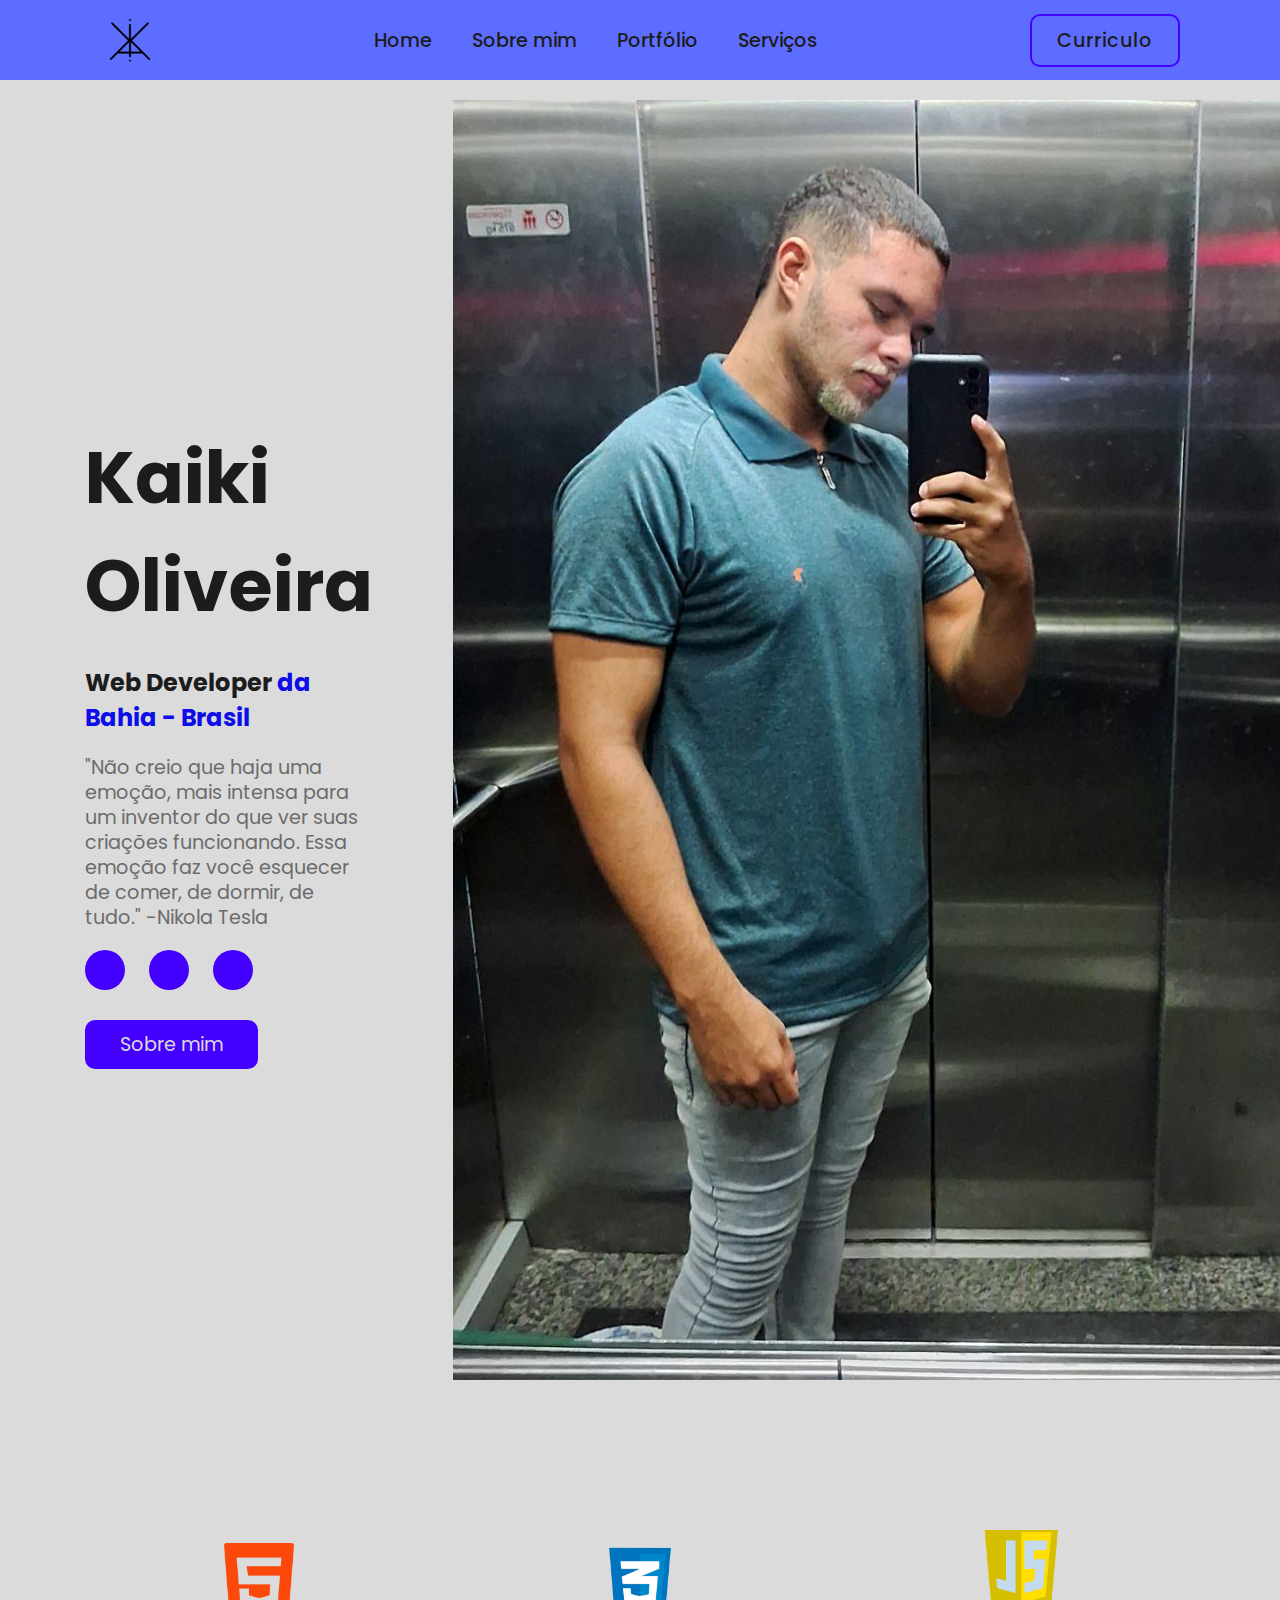
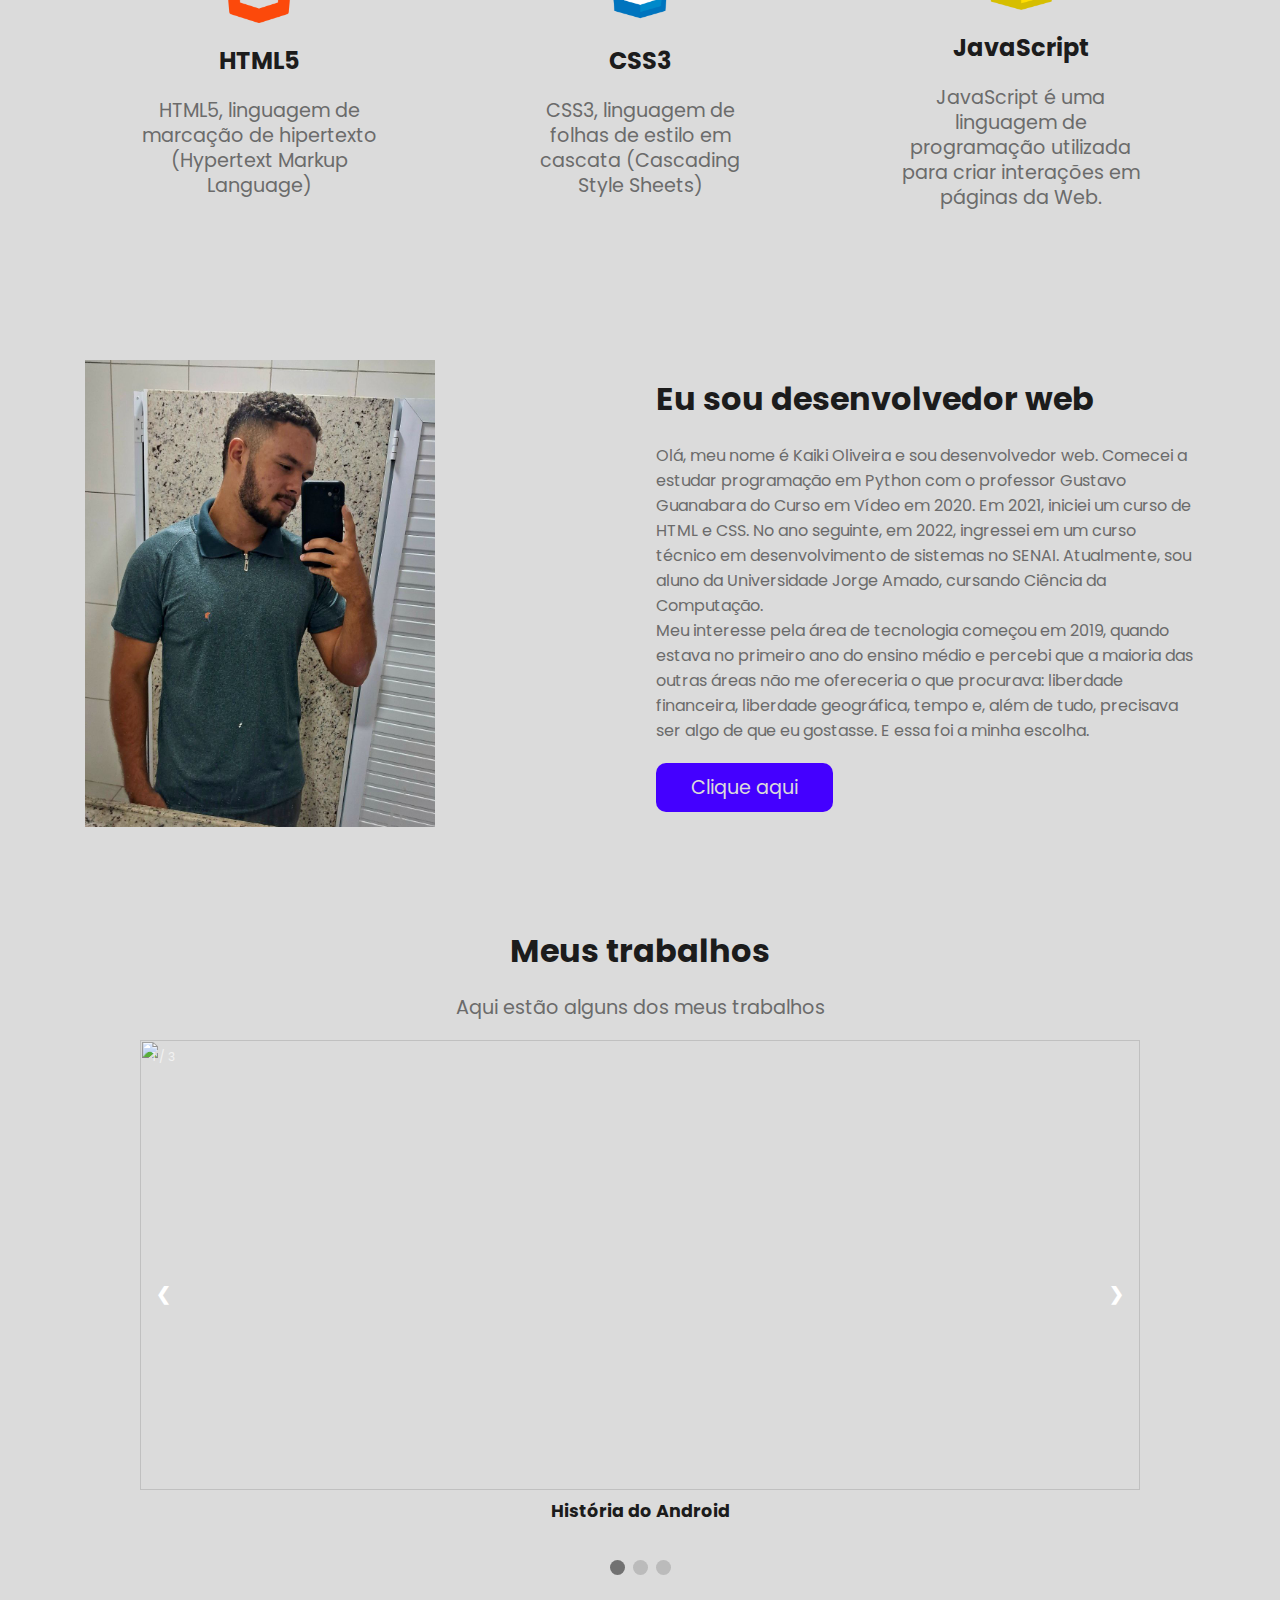
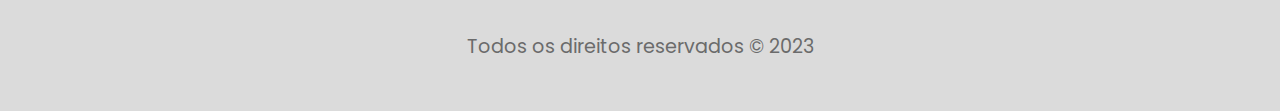
==== commit 3a54bdbf: "Update index.html" ====
--- a/index.html
+++ b/index.html
@@ -63,7 +63,7 @@
     <!-- services-->
     <section class="sevices" id="services">
         <div class="services-itens">
-            <div class="service-item">
+            <div onclick="abrirHtml()" class="service-item">
                 <div class="service-item-image">
                     <img src="images/html.png" alt="html">
                 </div>
@@ -72,7 +72,7 @@
 
             </div>
 
-            <div class="service-item">
+            <div onclick="abrirCss()" class="service-item">
                 <div class="service-item-image">
                     <img src="images/css.png" alt="css">
                 </div>
@@ -80,7 +80,7 @@
                 <p>CSS3, linguagem de folhas de estilo em cascata (Cascading Style Sheets)</p>
 
             </div>
-            <div class="service-item">
+            <div onclick="abrirJavaScript()" class="service-item">
                 <div class="service-item-image">
                     <img src="images/javascript.png" alt="JavaScript">
                 </div>
@@ -101,12 +101,10 @@
             <img src="images/kaiki-2.jpeg" alt="">
         </div>
         <div class="about-text">
-            <h3> Eu sou estudante de desenvolvimento de sistemas</h3>
-            <p>Olá meu nome é Kaiki Oliveira, aluno do Senai Bahia em Desenvolvimento de sistemas. Comecei a estudar
-                programação em phyton com o professor Gustavo Guanabara do Curso em Vídeo em 2020. Em 2021 comecei um curso de HTML e CSS,
-                o qual ainda estou estudando. O meu interesse pela área de tecnologia começou em 2019 quando me encontrava no primeiro ano do ensino médio
-                e percebi que a maioria das outras áreas não iriam me oferecer o que eu procurava:
-                Liberdade financeira, Liberdade geográfica, Tempo e além de tudo precisava ser algo que eu gostasse, e essa foi a minha escolha.
+            <h3> Eu sou desenvolvedor web</h3>
+            <p>Olá, meu nome é Kaiki Oliveira e sou desenvolvedor web. Comecei a estudar programação em Python com o professor Gustavo Guanabara do Curso em Vídeo em 2020. Em 2021, iniciei um curso de HTML e CSS. No ano seguinte, em 2022, ingressei em um curso técnico em desenvolvimento de sistemas no SENAI. Atualmente, sou aluno da Universidade Jorge Amado, cursando Ciência da Computação. 
+            <br>
+            Meu interesse pela área de tecnologia começou em 2019, quando estava no primeiro ano do ensino médio e percebi que a maioria das outras áreas não me ofereceria o que procurava: liberdade financeira, liberdade geográfica, tempo e, além de tudo, precisava ser algo de que eu gostasse. E essa foi a minha escolha.
             </p>
             <a href="#" class="btn">Clique aqui</a>
         </div>
--- a/css/responsive.css
+++ b/css/responsive.css
@@ -1,10 +1,10 @@
 /* On smaller screens, decrease text size */
 @media only screen and (max-width: 300px) {
     .prev, .next,.text {font-size: 11px}
-  }
-  
-  
-  @media(max-width: 1200px) { 
+}
+  
+  
+@media(max-width: 1200px) { 
       
     section{
   
@@ -24,8 +24,8 @@
       --p-font: 1rem; 
       transition: .3s;
     }
-  }
-  @media(max-width: 1050px){
+}
+@media(max-width: 1050px){
     .slideshow-container {
       max-width: 900px;
       position: relative;
@@ -38,8 +38,8 @@
       margin: auto;
       border-radius: 10px;
     }
-  }
-  @media(max-width: 955px){
+}
+@media(max-width: 955px){
     .slideshow-container {
       max-width: 800px;
       position: relative;
@@ -52,9 +52,9 @@
       margin: auto;
       border-radius: 10px;
     }
-  }
-  
-  @media(max-width: 860px) {
+}
+  
+@media(max-width: 860px) {
       
     .home{
       grid-template-columns: 1fr;  
@@ -77,9 +77,9 @@
       margin: auto;
       border-radius: 10px;
     }
-  }   
-  
-  @media(max-width: 670px) { 
+}   
+  
+@media(max-width: 670px) { 
     #navbar-icon{
       display: block;
     }
@@ -90,9 +90,11 @@
     } 
     .home{
       min-height: 80%;
+      
     }
     .home-text{
-      max-width: 255px;
+      
+      text-align: center;
     }
     .home-image img{
       max-width: 255px;
@@ -140,11 +142,9 @@
     }
     .about-text{
         text-align: center;
-        max-width: 255px;
     }    
     .about-text h3{
       font-size: 30px;
-      max-width: 255px;
     }
     .portfolio-content {
         grid-template-columns: 2fr;
@@ -172,15 +172,8 @@
       max-width: 235px;
     }
   
-    /*curriculo*/
-    .curriculo{
-      max-width: 255px;
-    }
-    .curriculo img{
-      max-width: 290px;
-    }
-  }
-  @media(max-width: 520px) { 
+}
+@media(max-width: 520px) { 
     #navbar-icon{
       display: block;
     }
@@ -193,7 +186,7 @@
       min-height: 80%;
     }
     .home-text{
-      max-width: 255px;
+        text-align: center;
     }
     .home-image img{
       max-width: 255px;
@@ -241,11 +234,9 @@
     }
     .about-text{
         text-align: center;
-        max-width: 255px;
     }    
     .about-text h3{
       font-size: 30px;
-      max-width: 255px;
     }
     .portfolio-content {
         grid-template-columns: 2fr;
@@ -275,17 +266,9 @@
       margin: auto;
       max-width: 235px;
     }
-  
-    /*curriculo*/
-    .curriculo{
-      max-width: 255px;
-    }
-    .curriculo img{
-      max-width: 290px;
-    }
-  }
-  
-  @media(max-width: 340px) { 
+}
+  
+@media(max-width: 340px) { 
     #navbar-icon{
       display: block;
     }
@@ -298,7 +281,7 @@
       min-height: 80%;
     }
     .home-text{
-      max-width: 255px;
+      text-align: center;
     }
     .home-image img{
       max-width: 255px;
@@ -346,11 +329,9 @@
     }
     .about-text{
         text-align: center;
-        max-width: 255px;
     }    
     .about-text h3{
       font-size: 30px;
-      max-width: 255px;
     }
     .portfolio-content {
         grid-template-columns: 2fr;
@@ -380,12 +361,4 @@
       margin: auto;
       max-width: 235px;
     }
-  
-    /*curriculo*/
-    .curriculo{
-      max-width: 255px;
-    }
-    .curriculo img{
-      max-width: 290px;
-    }
-  }+}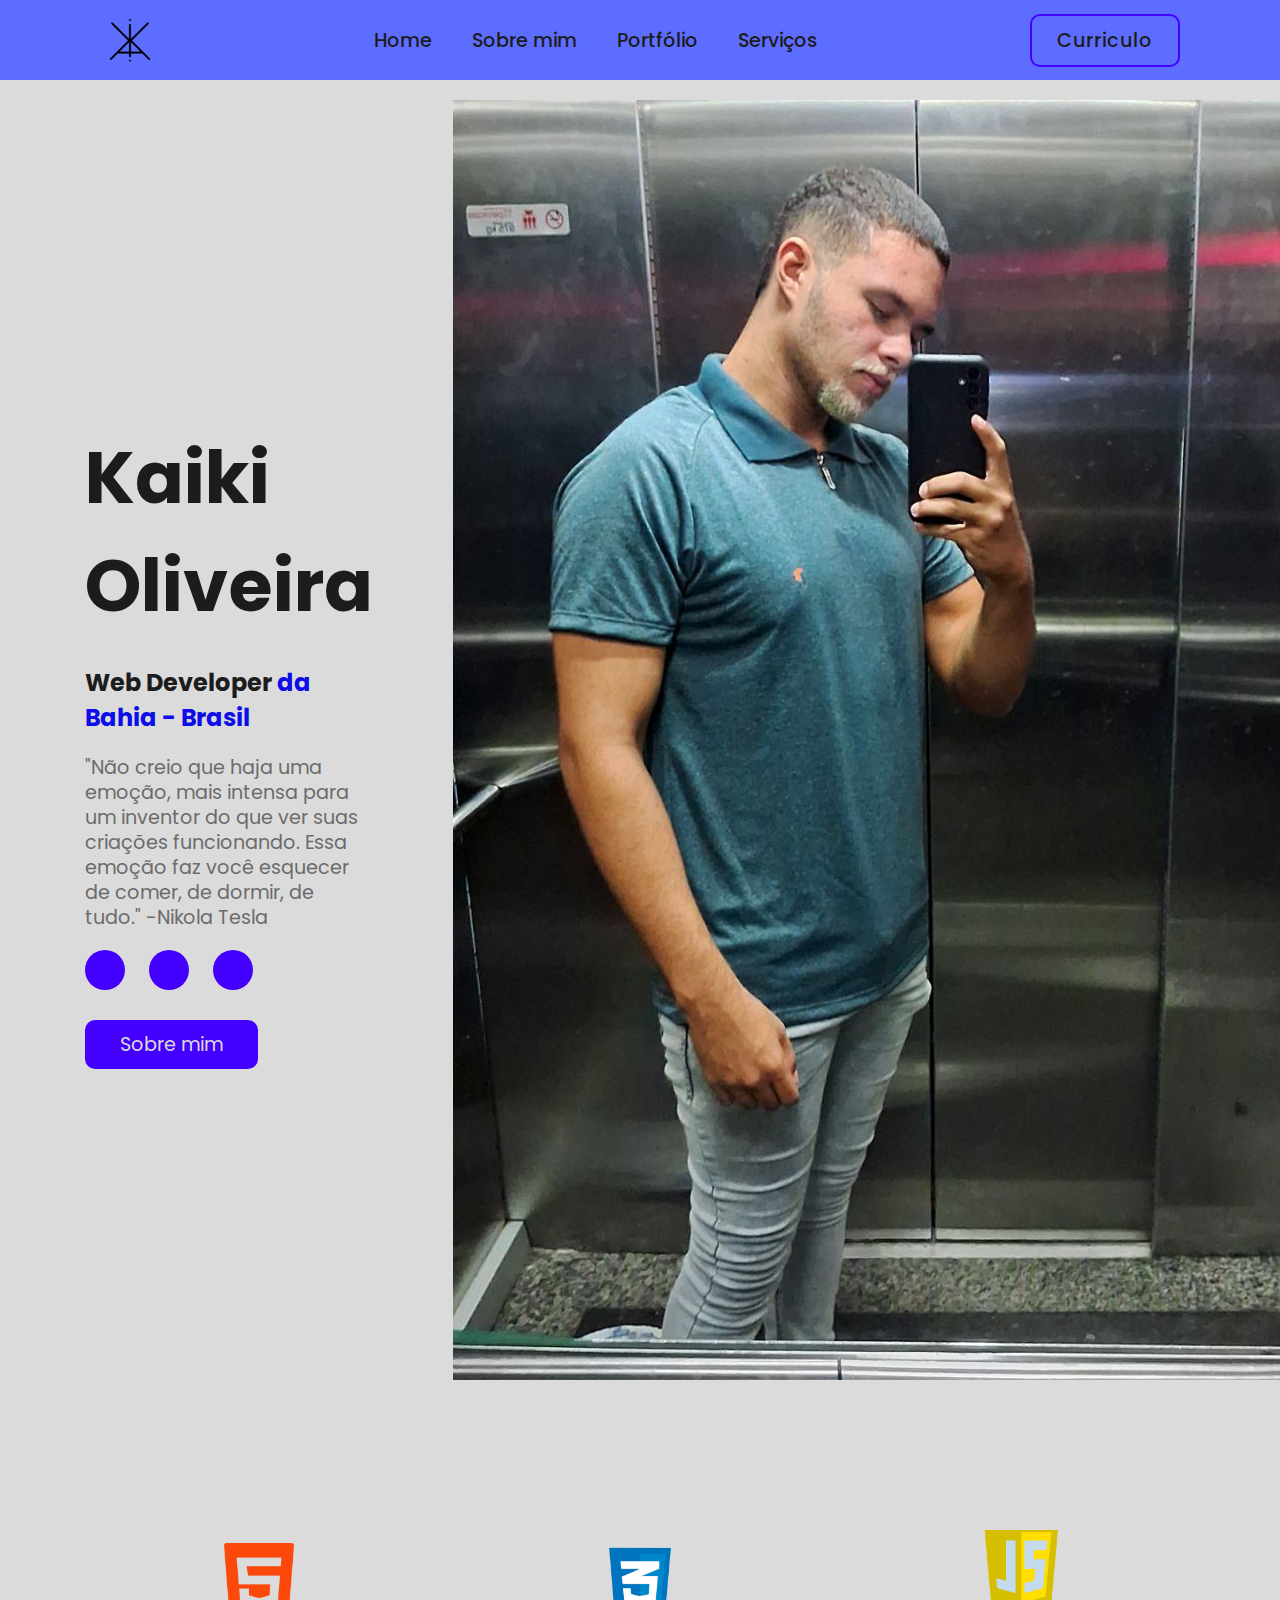
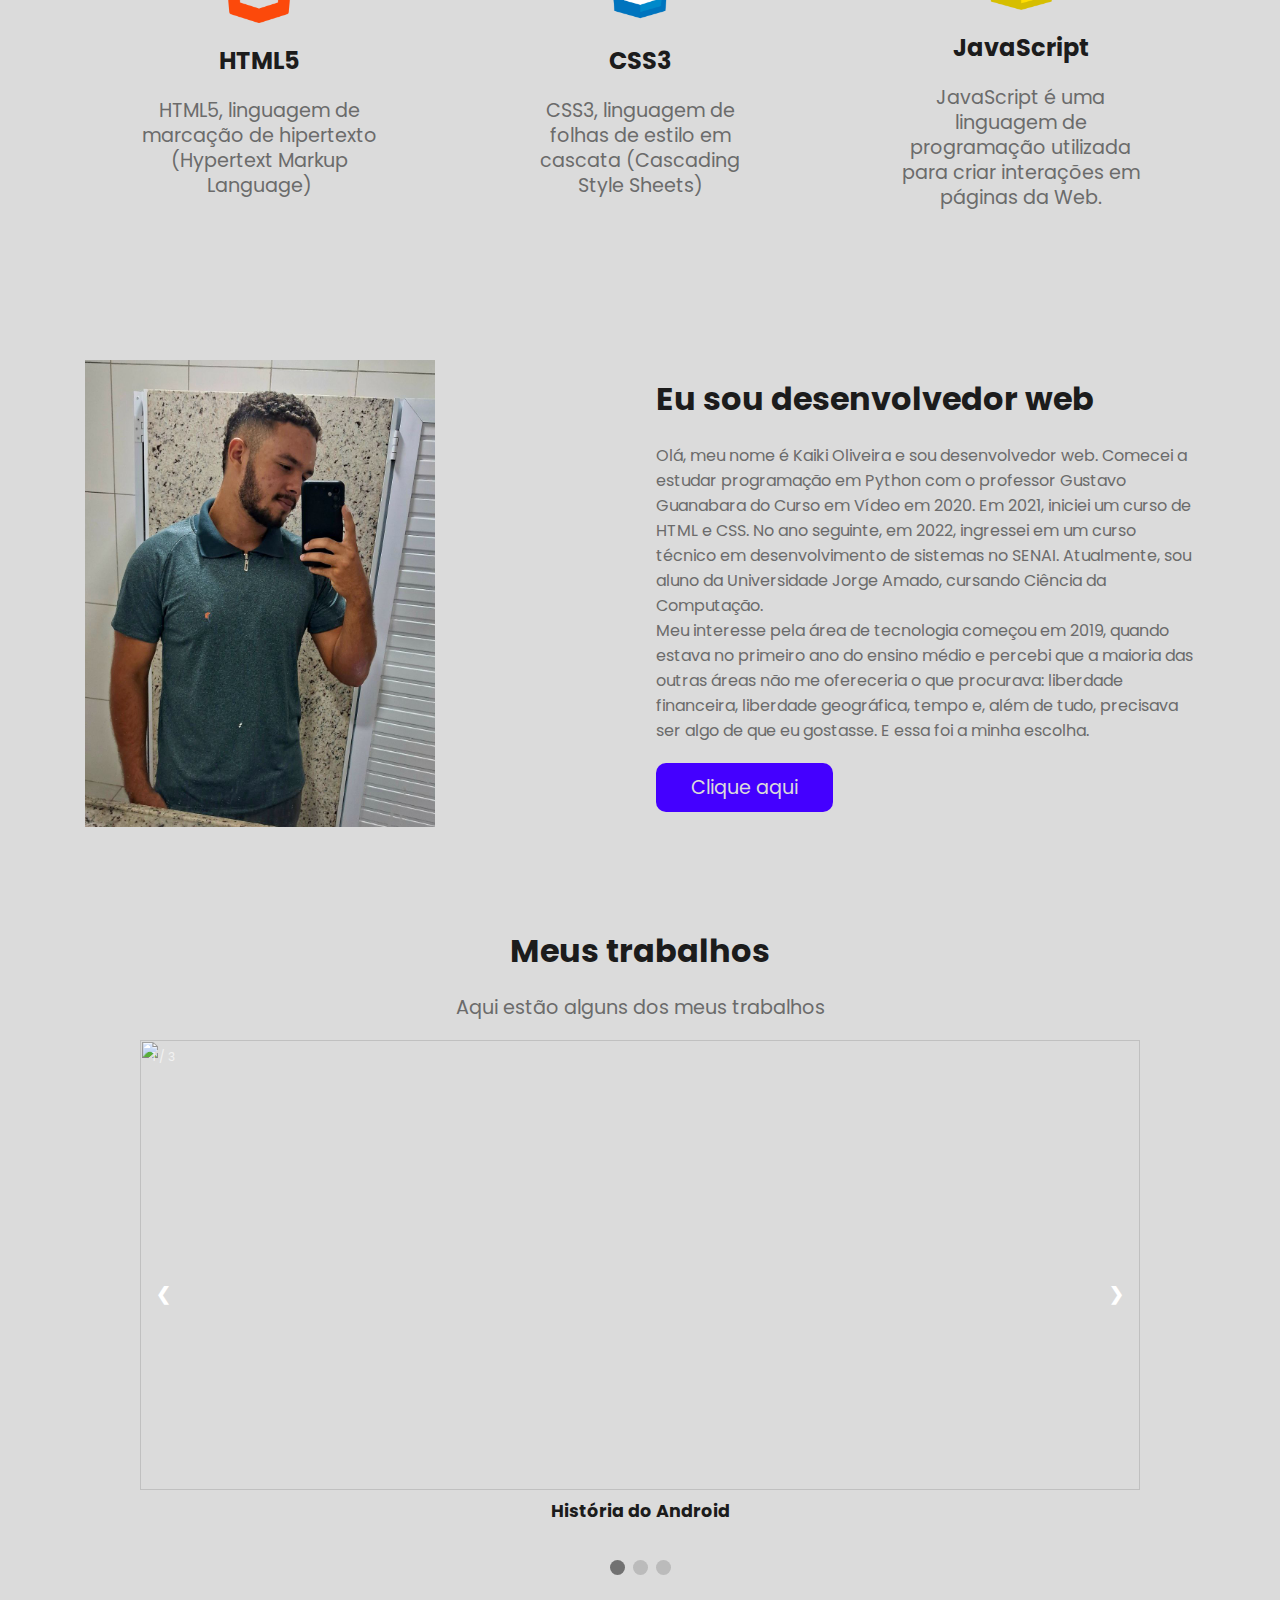
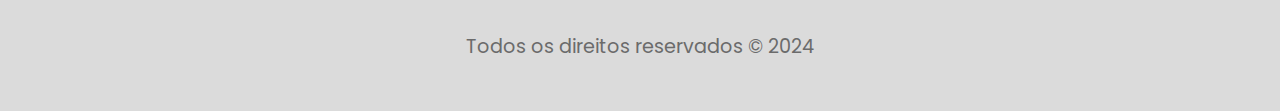
==== commit d05b501c: "Atualizar o index.html" ====
--- a/index.html
+++ b/index.html
@@ -130,7 +130,7 @@
                 </div>
             </div>
 
-            <div class="mySlides fade">
+         <!--   <div class="mySlides fade">
                 <div class="numbertext">2 / 3</div>
 
                 <div class="img"><a href="https://kaiki-oliveira.github.io/Blog/" target="_blank"><img src="images/blog.png" alt=""></a></div>
@@ -138,7 +138,7 @@
                 <div class="text">
                     <h3>Blog de calistenia</h3>
                 </div>
-            </div>
+            </div> -->
 
             <div class="mySlides fade">
                 <div class="numbertext">3 / 3</div>
@@ -185,7 +185,7 @@
 
     </section>-->
     <footer>
-        <p>Todos os direitos reservados &copy; 2023</p>
+        <p>Todos os direitos reservados &copy; 2024</p>
     </footer>
     <!-- js scrollreveal -->
     <script src="https://unpkg.com/scrollreveal"></script>
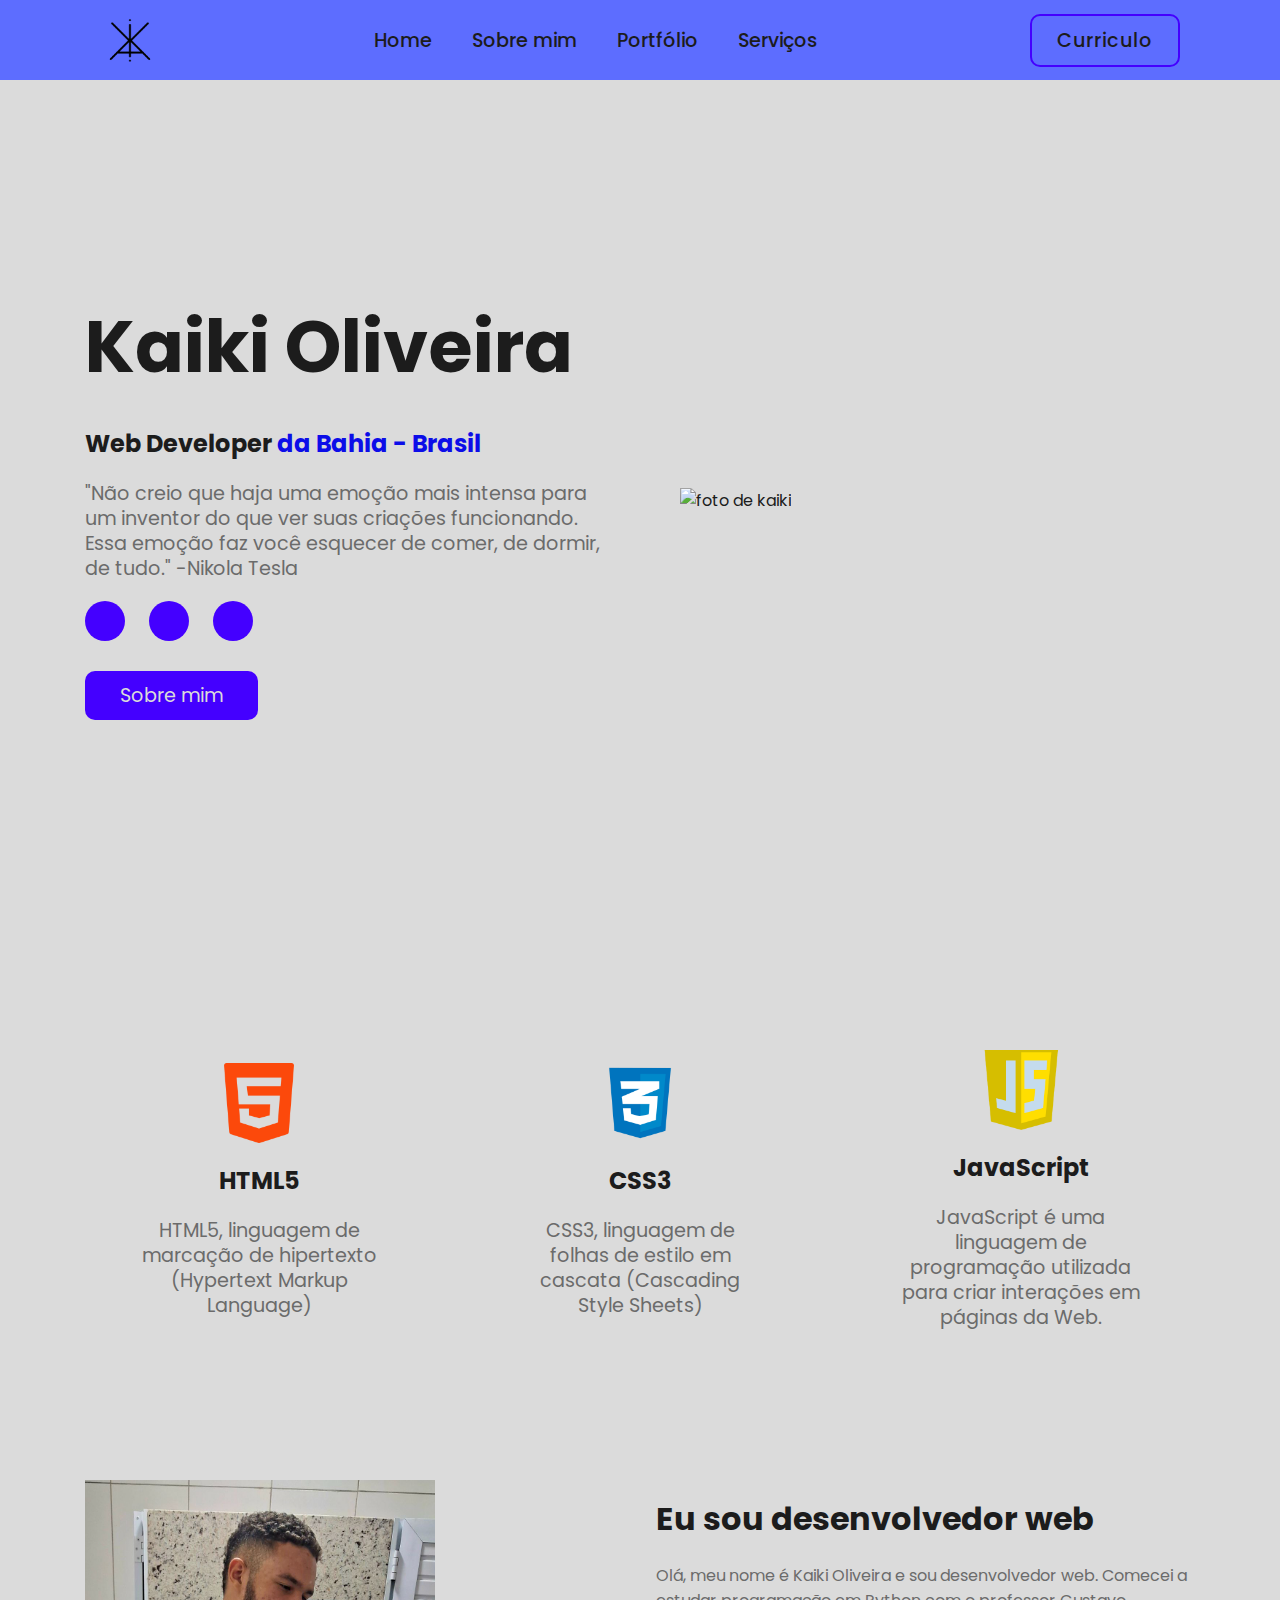
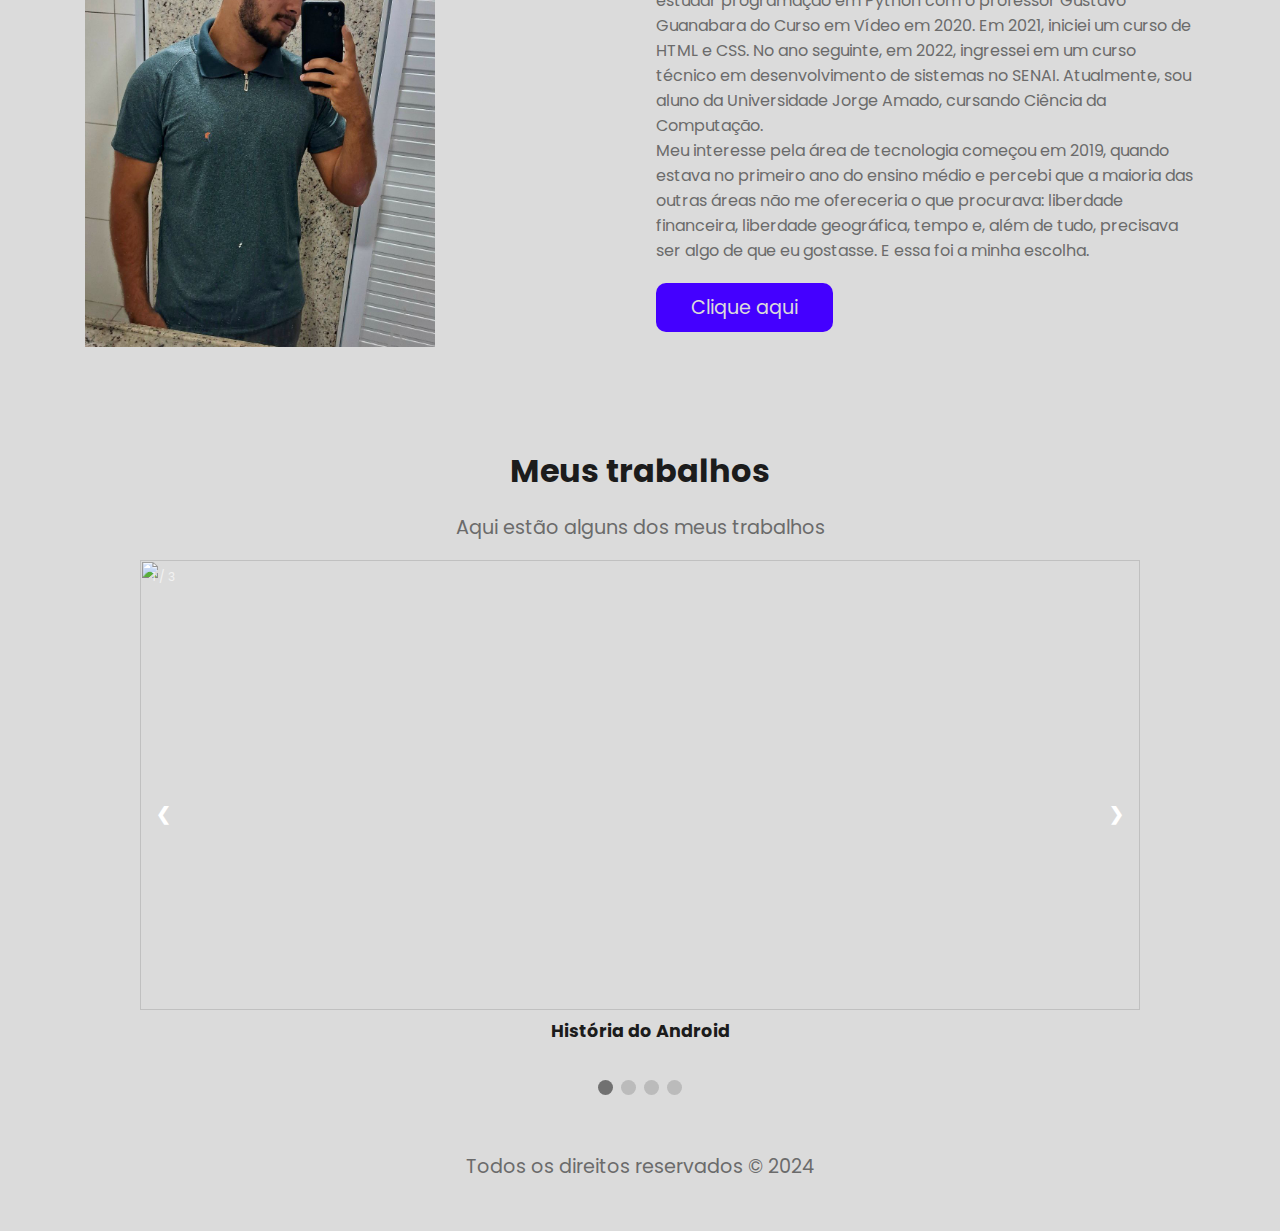
==== commit 6ff707f7: "Atualizar o index.html" ====
--- a/index.html
+++ b/index.html
@@ -42,7 +42,7 @@
             <h1>Kaiki Oliveira</h1>
             <h5>Web Developer <span>da Bahia - Brasil</span>
             </h5>
-            <p>"Não creio que haja uma emoção, mais intensa para um inventor do que ver suas criações funcionando. Essa emoção faz você esquecer de comer, de dormir, de tudo."
+            <p>"Não creio que haja uma emoção mais intensa para um inventor do que ver suas criações funcionando. Essa emoção faz você esquecer de comer, de dormir, de tudo."
                 -Nikola Tesla</p>
             <div class="home-social-media">
                 <a href="https://www.linkedin.com/in/kaiki-oliveira-22873a235/" target="_blank"><i
@@ -51,10 +51,10 @@
                 <a href="https://www.instagram.com/kaikioliveira.95/" target="_blank"><i
                         class="fa-brands fa-square-instagram"></i></a>
             </div>
-            <a href="#" class="btn">Sobre mim</a>
+            <a href="#about" class="btn">Sobre mim</a>
         </div>
         <div class="home-image">
-            <img src="images/kaiki.jpeg" alt="foto de kaiki">
+            <img src="images/kaiki.jpg" alt="foto de kaiki">
         </div>
 
     </section>
@@ -141,15 +141,33 @@
             </div> -->
 
             <div class="mySlides fade">
+                <div class="numbertext">2 / 3</div>
+
+                <div class="img"><a href="https://kaiki-oliveira.github.io/Snake-Game/" target="_blank"><img src="images/snake.png" alt=""></a></div>
+
+                <div class="text">
+                    <h3>Jogo da cobrinha</h3>
+                </div>
+            </div>
+            <div class="mySlides fade">
                 <div class="numbertext">3 / 3</div>
 
-                <div class="img"><a href="https://kaiki-oliveira.github.io/Snake-Game/" target="_blank"><img src="images/snake.png" alt=""></a></div>
-
-                <div class="text">
-                    <h3>Jogo da cobrinha</h3>
-                </div>
-            </div>
-
+                <div class="img"><a href="https://kaiki-oliveira.github.io/Atividades/HTML-CSS/desafios/d012/" target="_blank"><img src="images/cordel.png" alt=""></a></div>
+
+                <div class="text">
+                    <h3>Cordel moderno</h3>
+                </div>
+            </div>
+
+            <div class="mySlides fade">
+                <div class="numbertext">4 / 4</div>
+
+                <div class="img"><a href="https://kaiki-oliveira.github.io/Atividades/Testes/Validacao-de-formulario/" target="_blank"><img src="images/valida form.png" alt=""></a></div>
+
+                <div class="text">
+                    <h3>validação de formulario</h3>
+                </div>
+            </div>
 
             <a class="prev" onclick="plusSlides(-1)">❮</a>
             <a class="next" onclick="plusSlides(1)">❯</a>
@@ -161,6 +179,7 @@
             <span class="dot" onclick="currentSlide(1)"></span>
             <span class="dot" onclick="currentSlide(2)"></span>
             <span class="dot" onclick="currentSlide(3)"></span>
+            <span class="dot" onclick="currentSlide(4)"></span>
             
         </div>
     </section>
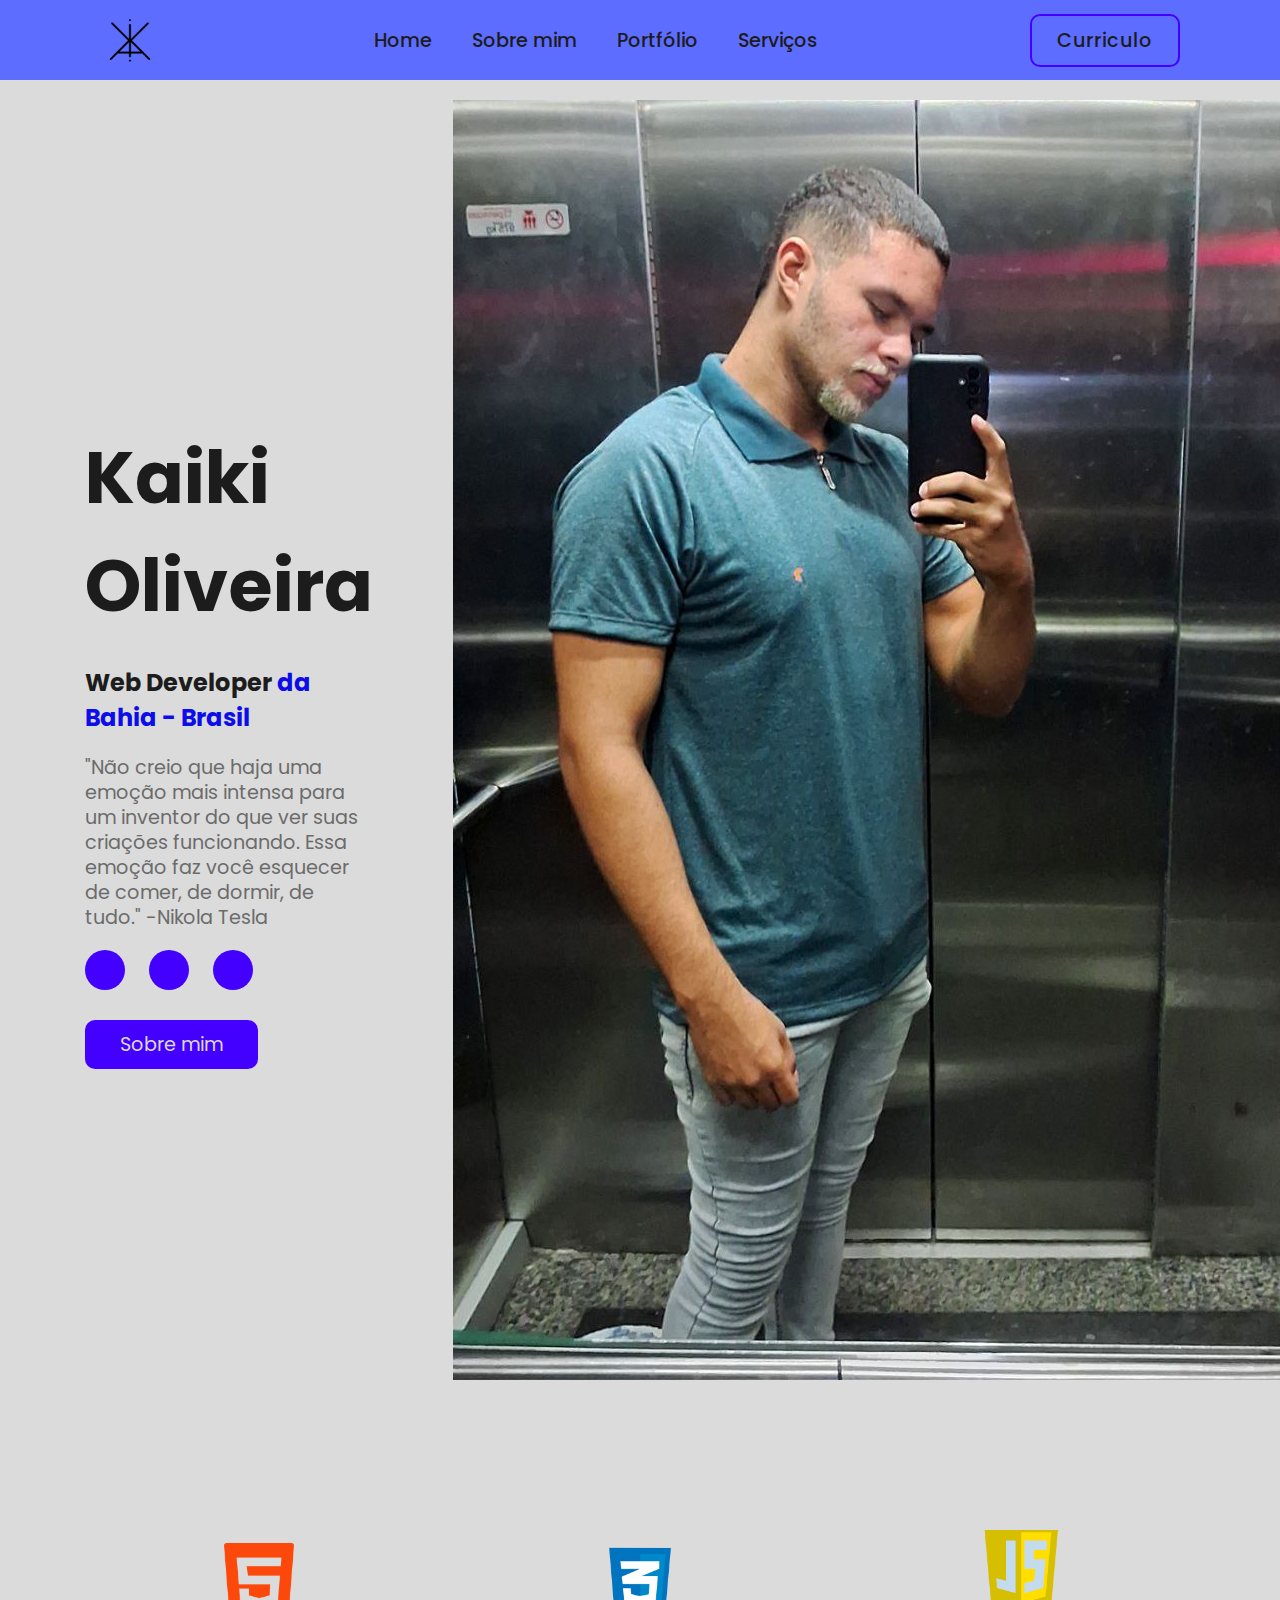
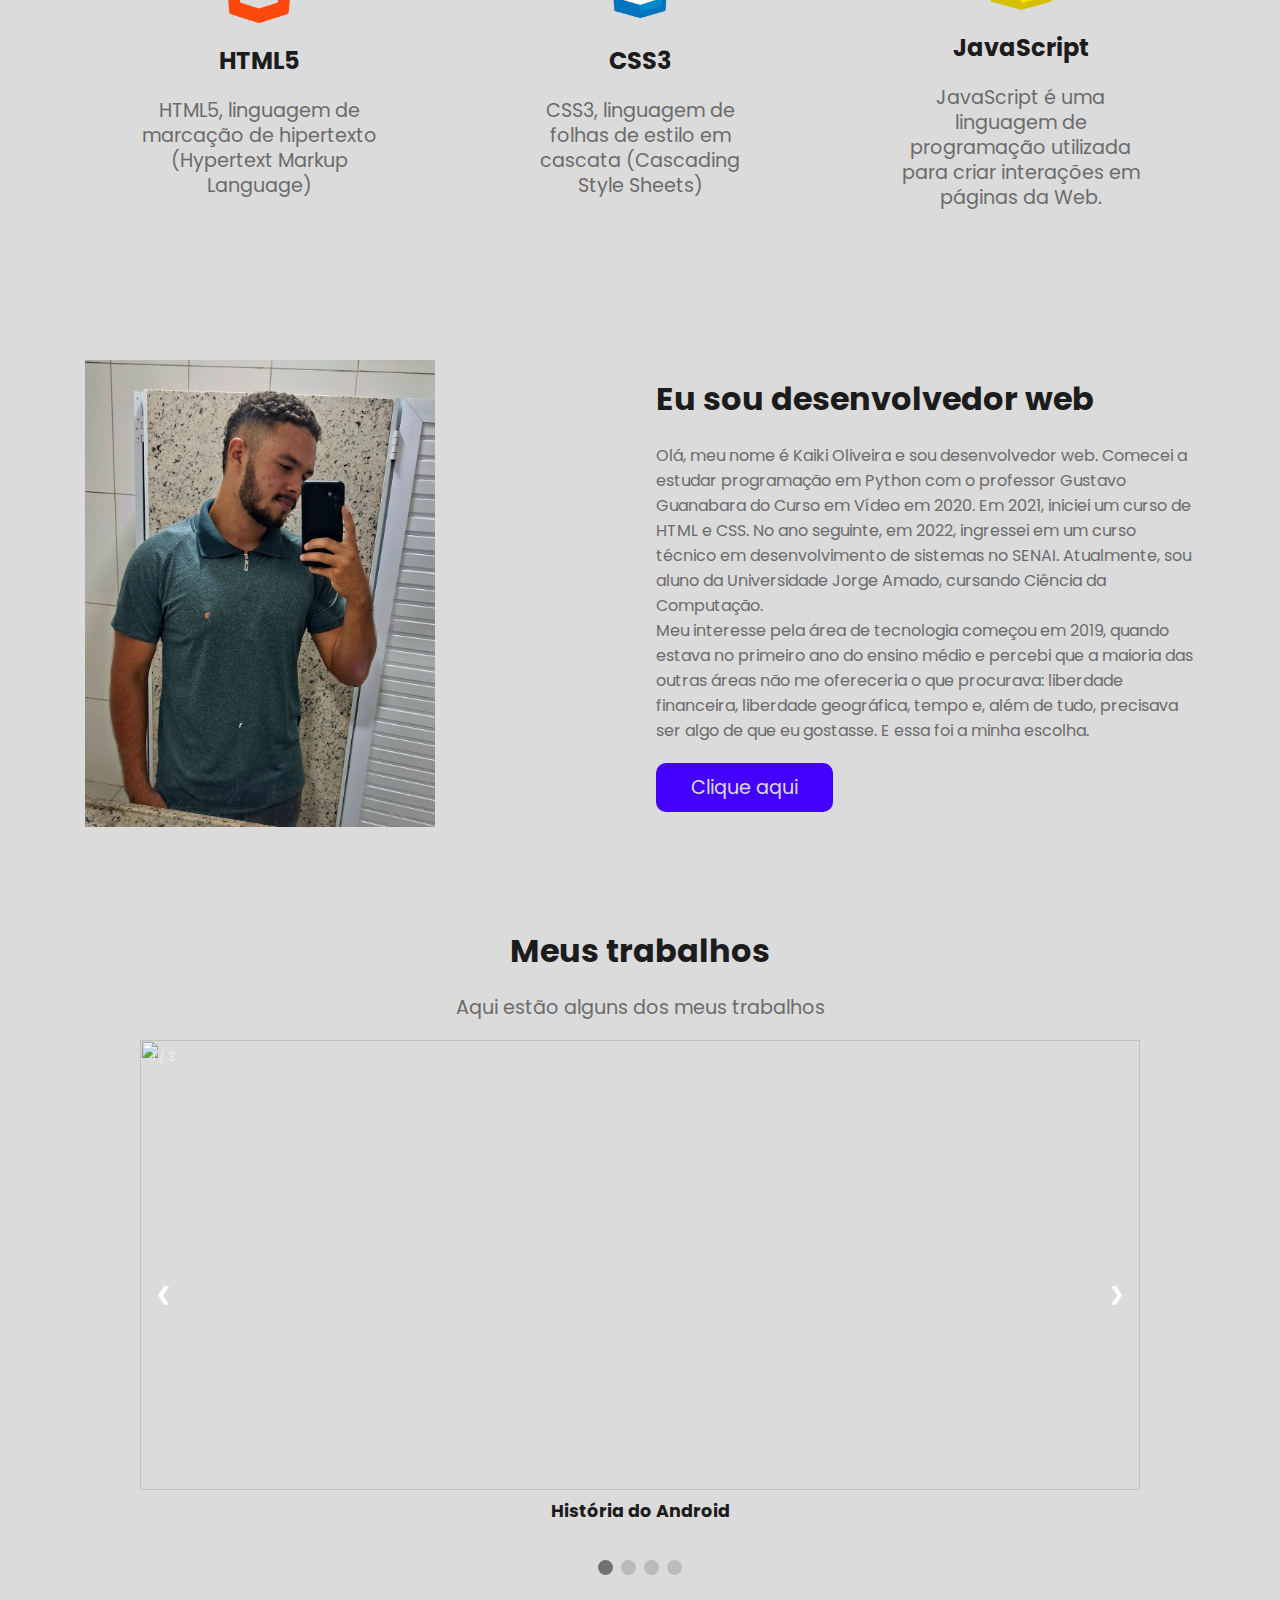
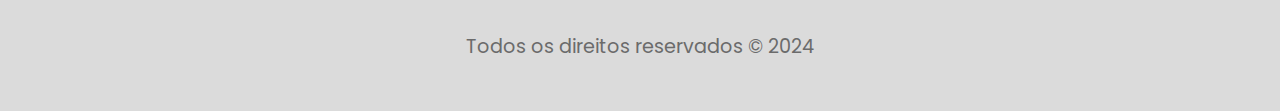
==== commit c926cbaa: "Atualizar o index.html" ====
--- a/index.html
+++ b/index.html
@@ -54,7 +54,7 @@
             <a href="#about" class="btn">Sobre mim</a>
         </div>
         <div class="home-image">
-            <img src="images/kaiki.jpg" alt="foto de kaiki">
+            <img src="images/kaiki.jpeg" alt="foto de kaiki">
         </div>
 
     </section>
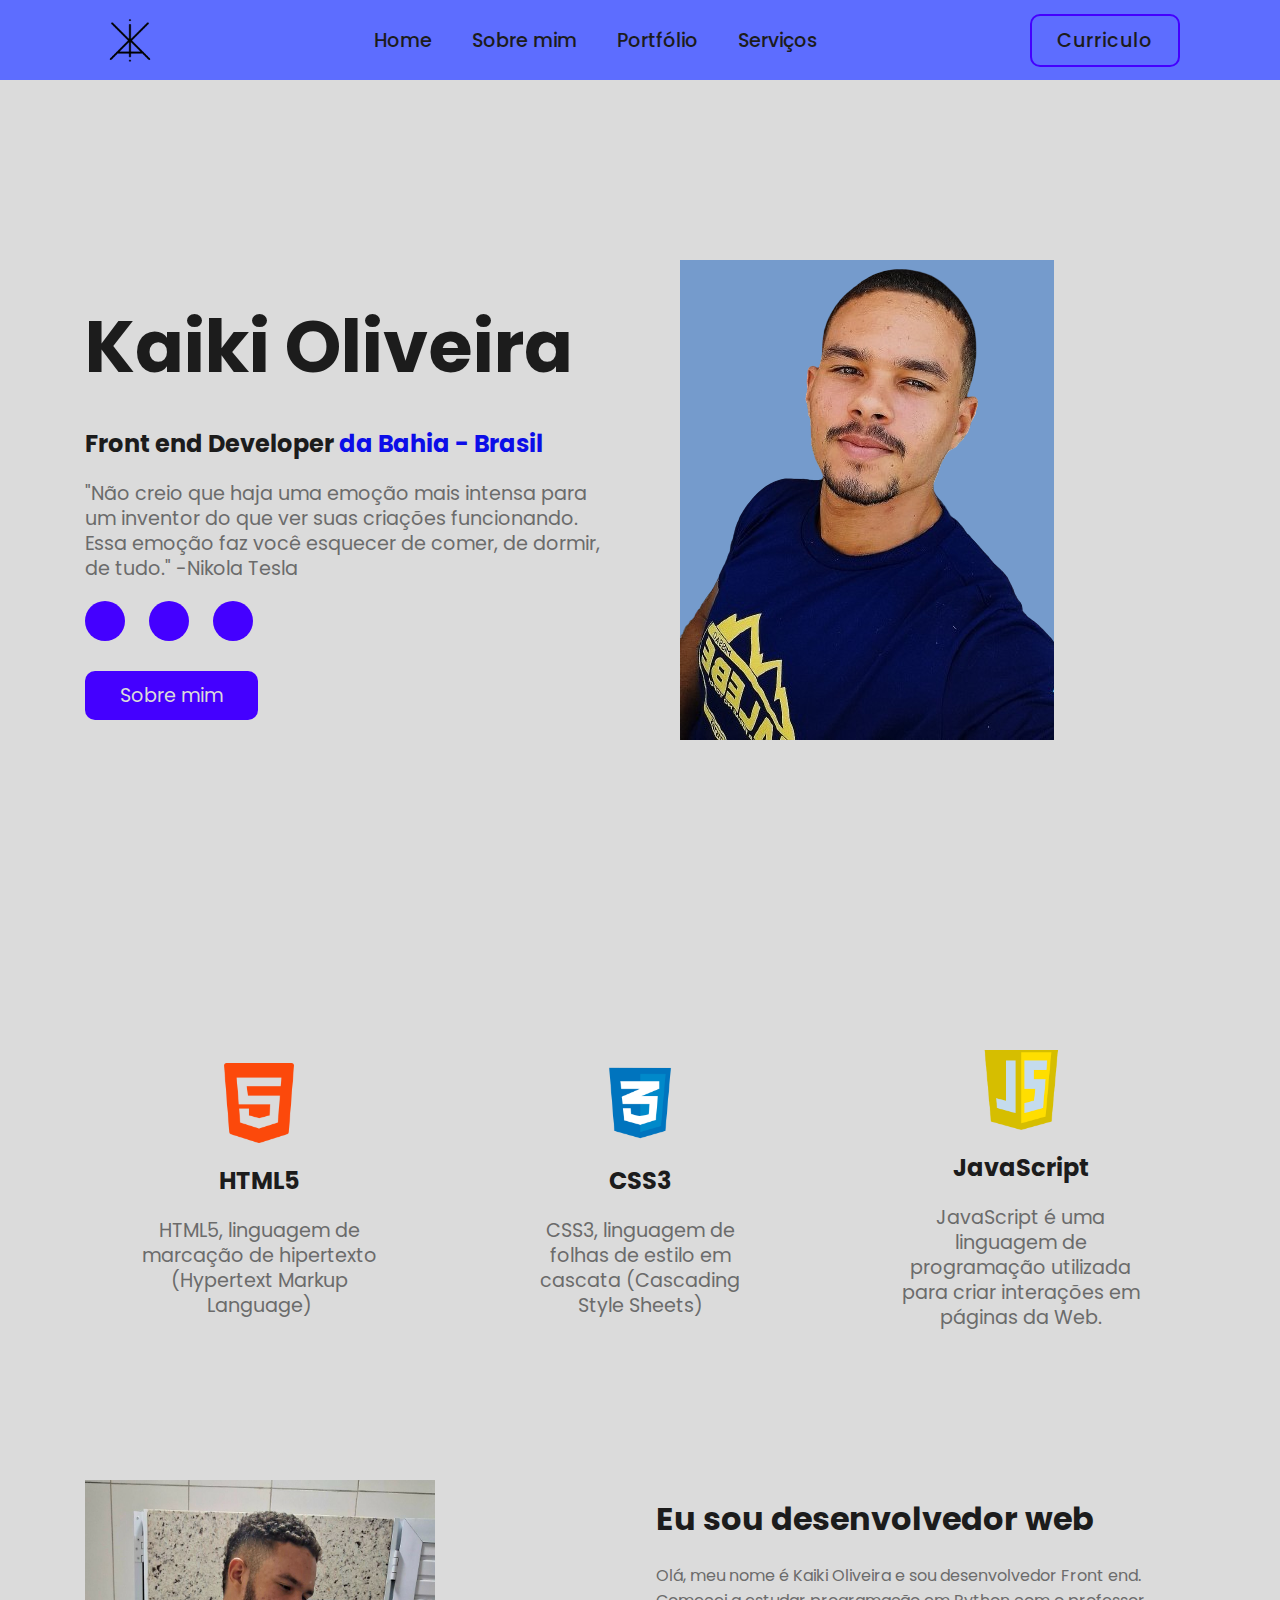
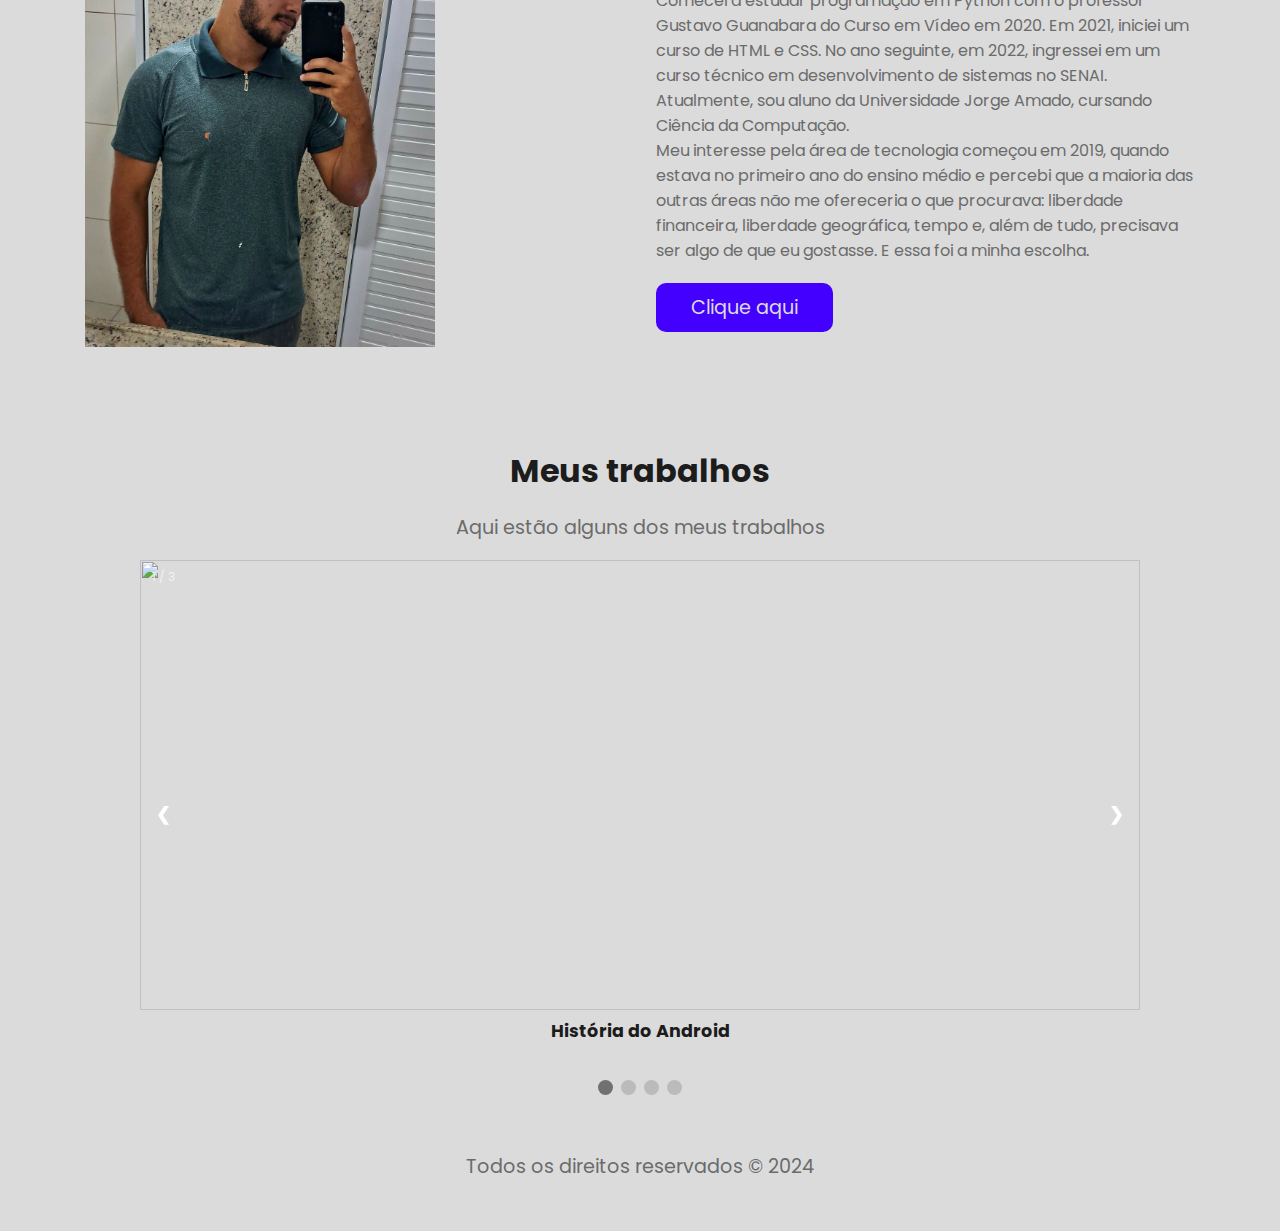
==== commit 645577dc: "Update index.html" ====
--- a/index.html
+++ b/index.html
@@ -40,7 +40,7 @@
     <section class="home" id="home">
         <div class="home-text">
             <h1>Kaiki Oliveira</h1>
-            <h5>Web Developer <span>da Bahia - Brasil</span>
+            <h5>Front end Developer <span>da Bahia - Brasil</span>
             </h5>
             <p>"Não creio que haja uma emoção mais intensa para um inventor do que ver suas criações funcionando. Essa emoção faz você esquecer de comer, de dormir, de tudo."
                 -Nikola Tesla</p>
@@ -54,7 +54,7 @@
             <a href="#about" class="btn">Sobre mim</a>
         </div>
         <div class="home-image">
-            <img src="images/kaiki.jpeg" alt="foto de kaiki">
+            <img src="images/kaiki.png" alt="foto de kaiki">
         </div>
 
     </section>
@@ -102,7 +102,7 @@
         </div>
         <div class="about-text">
             <h3> Eu sou desenvolvedor web</h3>
-            <p>Olá, meu nome é Kaiki Oliveira e sou desenvolvedor web. Comecei a estudar programação em Python com o professor Gustavo Guanabara do Curso em Vídeo em 2020. Em 2021, iniciei um curso de HTML e CSS. No ano seguinte, em 2022, ingressei em um curso técnico em desenvolvimento de sistemas no SENAI. Atualmente, sou aluno da Universidade Jorge Amado, cursando Ciência da Computação. 
+            <p>Olá, meu nome é Kaiki Oliveira e sou desenvolvedor Front end. Comecei a estudar programação em Python com o professor Gustavo Guanabara do Curso em Vídeo em 2020. Em 2021, iniciei um curso de HTML e CSS. No ano seguinte, em 2022, ingressei em um curso técnico em desenvolvimento de sistemas no SENAI. Atualmente, sou aluno da Universidade Jorge Amado, cursando Ciência da Computação. 
             <br>
             Meu interesse pela área de tecnologia começou em 2019, quando estava no primeiro ano do ensino médio e percebi que a maioria das outras áreas não me ofereceria o que procurava: liberdade financeira, liberdade geográfica, tempo e, além de tudo, precisava ser algo de que eu gostasse. E essa foi a minha escolha.
             </p>
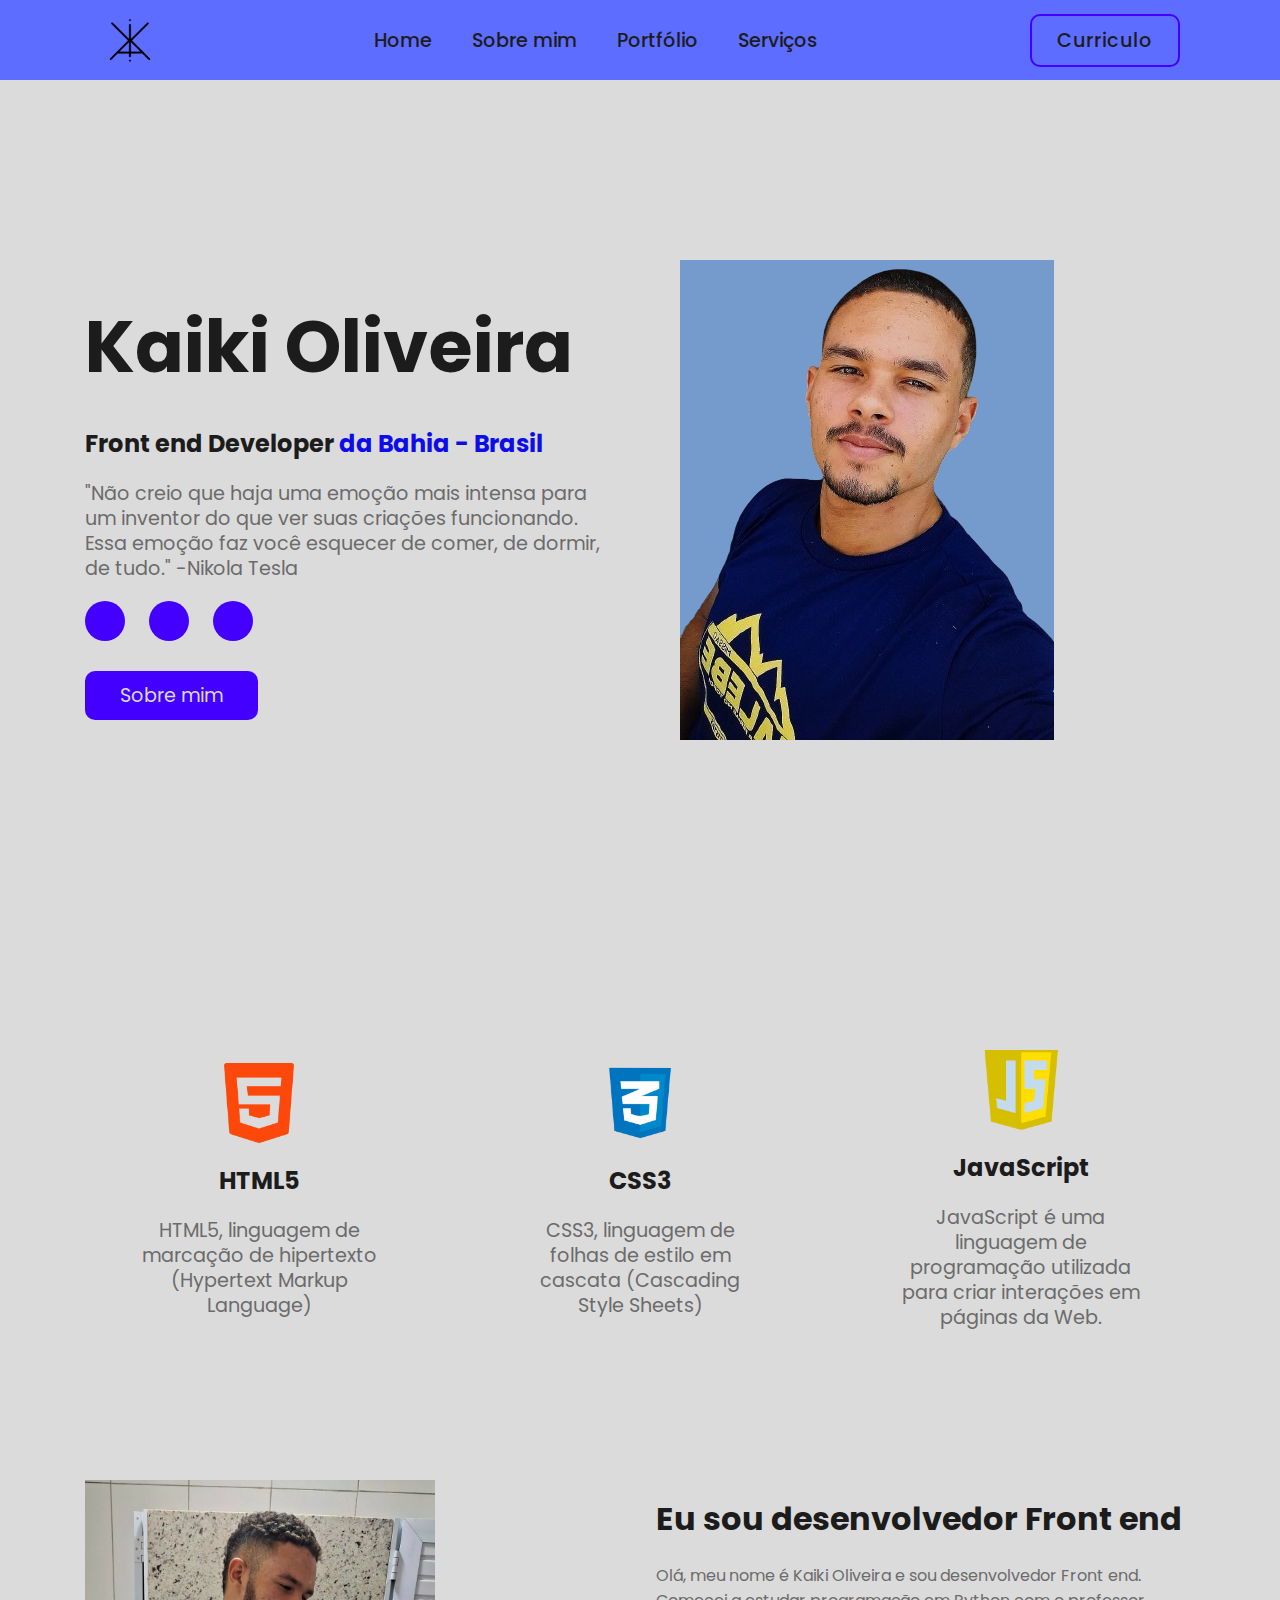
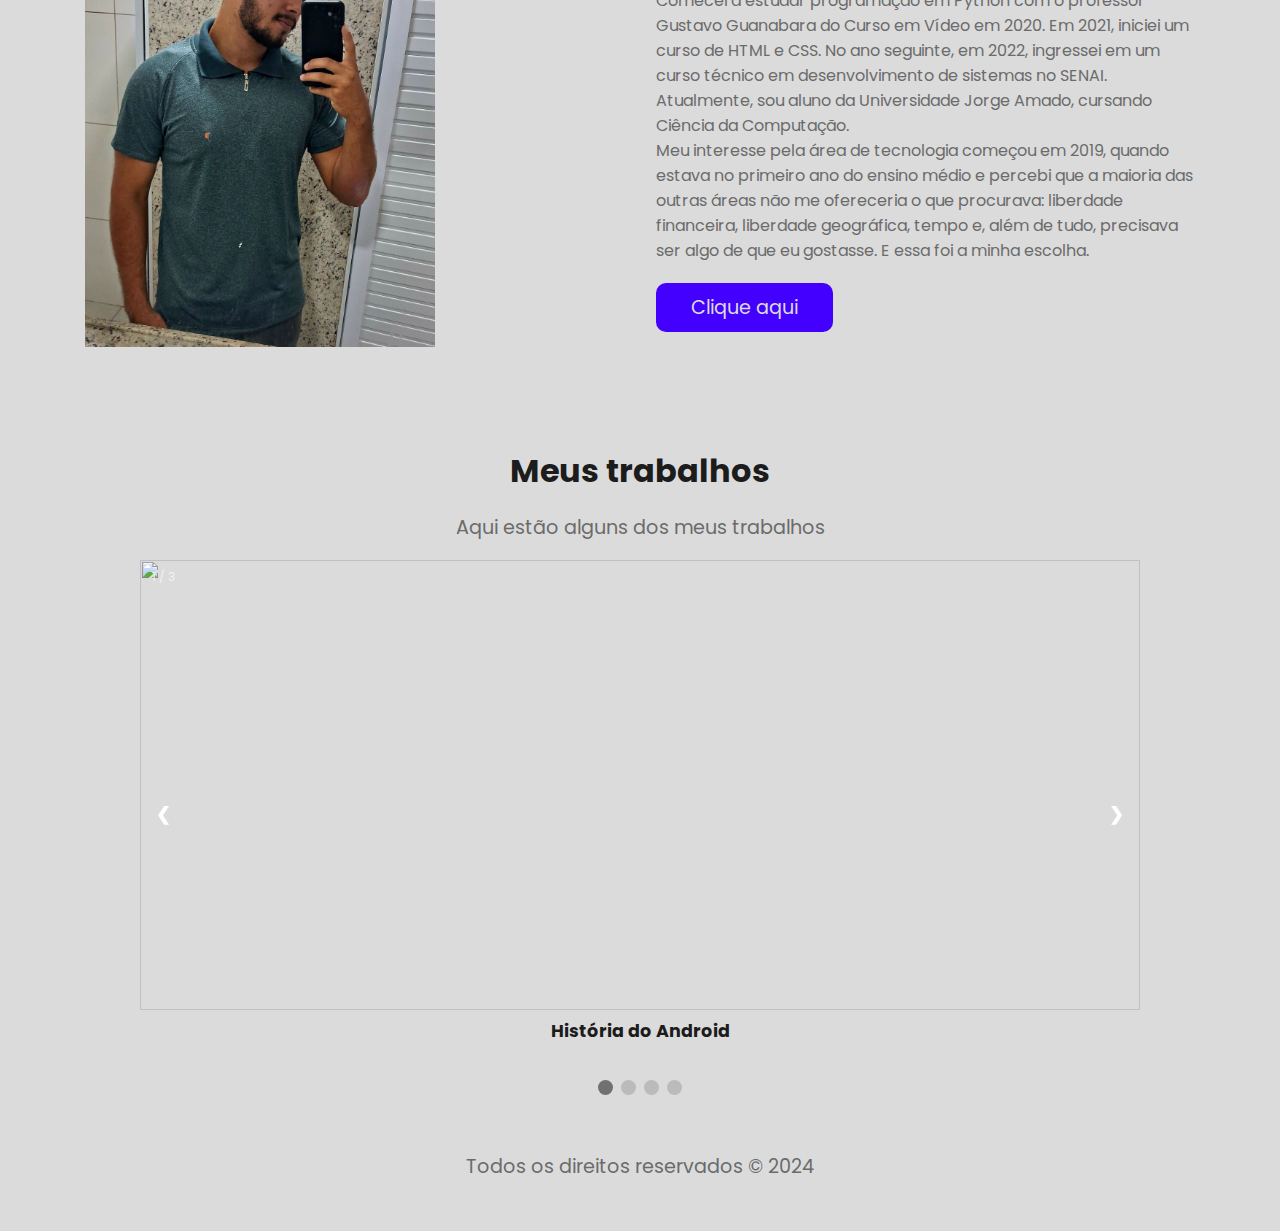
==== commit 0bff9020: "Update index.html" ====
--- a/index.html
+++ b/index.html
@@ -101,7 +101,7 @@
             <img src="images/kaiki-2.jpeg" alt="">
         </div>
         <div class="about-text">
-            <h3> Eu sou desenvolvedor web</h3>
+            <h3> Eu sou desenvolvedor Front end</h3>
             <p>Olá, meu nome é Kaiki Oliveira e sou desenvolvedor Front end. Comecei a estudar programação em Python com o professor Gustavo Guanabara do Curso em Vídeo em 2020. Em 2021, iniciei um curso de HTML e CSS. No ano seguinte, em 2022, ingressei em um curso técnico em desenvolvimento de sistemas no SENAI. Atualmente, sou aluno da Universidade Jorge Amado, cursando Ciência da Computação. 
             <br>
             Meu interesse pela área de tecnologia começou em 2019, quando estava no primeiro ano do ensino médio e percebi que a maioria das outras áreas não me ofereceria o que procurava: liberdade financeira, liberdade geográfica, tempo e, além de tudo, precisava ser algo de que eu gostasse. E essa foi a minha escolha.
